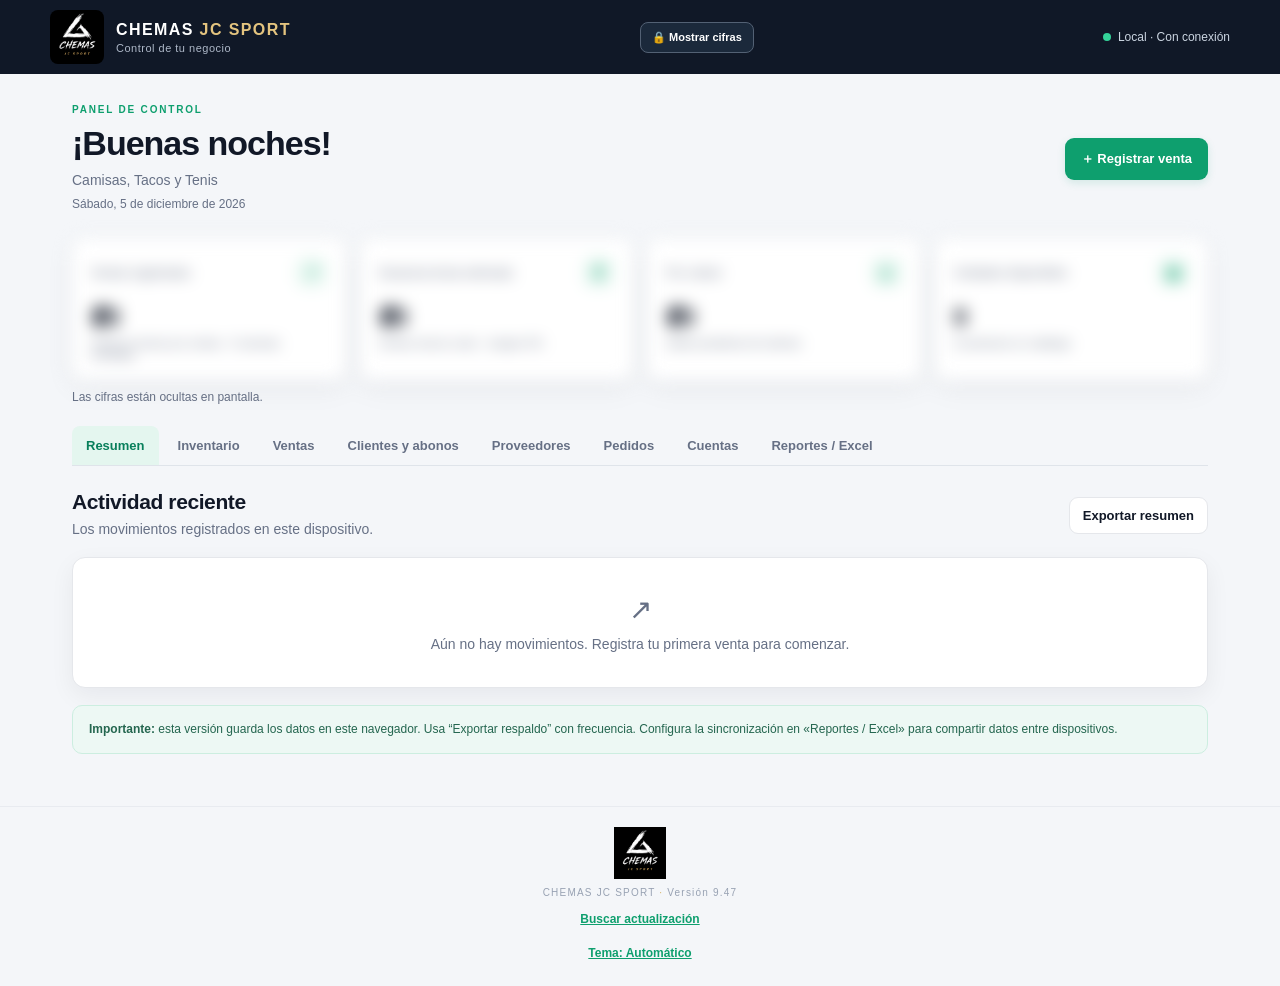
==== index.html @ 41ab1589 "chemas_jc_sport_v9_47" ====
<!doctype html>
<html lang="es">
<head>
  <meta charset="utf-8"><meta name="viewport" content="width=device-width, initial-scale=1, viewport-fit=cover">
  <meta name="theme-color" content="#101827"><script>(function(){try{var t=localStorage.getItem("chemas-theme");if(t==="dark"||t==="light")document.documentElement.setAttribute("data-theme",t);var d=t==="dark"||(t!=="light"&&matchMedia("(prefers-color-scheme: dark)").matches);var m=document.querySelector('meta[name=theme-color]');if(m)m.content=d?"#141312":"#101827";}catch(e){}})();</script><meta name="description" content="Control de inventario, ventas y cuentas por cobrar de Chemas JC Sport">
  <link rel="manifest" href="manifest.json"><link rel="icon" href="icon-192-v2.png"><link rel="apple-touch-icon" sizes="180x180" href="[data-uri]"><link rel="apple-touch-icon" sizes="167x167" href="apple-touch-icon-v2.png"><meta name="apple-mobile-web-app-capable" content="yes"><meta name="mobile-web-app-capable" content="yes"><meta name="apple-mobile-web-app-title" content="Chemas JC Sport"><meta name="apple-mobile-web-app-status-bar-style" content="black-translucent"><meta name="format-detection" content="telephone=no"><link rel="stylesheet" href="styles.css">
  <title>Chemas JC Sport | Control del negocio</title>
</head>
<body>
<header class="topbar"><img class="brand-logo" src="logo.png" alt="Logo Chemas JC Sport"><div><div class="brand-name">CHEMAS <span>JC SPORT</span></div><div class="brand-sub">Control de tu negocio</div></div><button class="privacy-btn" id="privacyBtn" type="button">🔒 Ocultar cifras</button><div class="connection"><i id="onlineDot"></i><span id="connectionText">Modo local</span></div></header>
<main class="shell">
  <section class="welcome"><div><p class="eyebrow">PANEL DE CONTROL</p><h1 id="greeting">¡Buenos días!</h1><p class="muted">Camisas, Tacos y Tenis</p><p class="muted" id="todayDate" style="font-size:12px;margin-top:4px"></p></div><button class="primary" id="quickSaleBtn">＋ Registrar venta</button></section>
  <section class="stats privacy-hidden" id="stats"></section><p class="privacy-note" id="privacyNote">Las cifras están ocultas en pantalla.</p>
  <nav class="tabs" aria-label="Secciones">
    <button class="tab active" data-page="dashboard">Resumen</button><button class="tab" data-page="products">Inventario</button><button class="tab" data-page="sales">Ventas</button><button class="tab" data-page="customers">Clientes y abonos</button><button class="tab" data-page="suppliers">Proveedores</button><button class="tab" data-page="orders">Pedidos</button><button class="tab" data-page="accounts">Cuentas</button><button class="tab" data-page="reports">Reportes / Excel</button>
  </nav>
  <section id="page-dashboard" class="page active"><div class="section-head"><div><h2>Actividad reciente</h2><p class="muted">Los movimientos registrados en este dispositivo.</p></div><button class="secondary" id="dashboardExport">Exportar resumen</button></div><div id="recentActivity" class="panel"></div><div class="note"><strong>Importante:</strong> esta versión guarda los datos en este navegador. Usa “Exportar respaldo” con frecuencia. Configura la sincronización en «Reportes / Excel» para compartir datos entre dispositivos.</div></section>
  <section id="page-products" class="page"><div class="section-head"><div><h2>Inventario disponible</h2><p class="muted">Agrega productos y mantén actualizado el stock.</p></div><button class="primary" id="addProductBtn">＋ Nuevo producto</button></div><div class="view-toggle" role="group" aria-label="Vista de inventario"><button type="button" id="viewDetail" class="active">Detalle completo</button><button type="button" id="viewStock">Solo existencias</button></div><div class="filters"><input id="productSearch" placeholder="Buscar por producto, talla o código…"><select id="productTypeFilter"><option value="">Todas las categorías</option><option>Camisa</option><option>Tacos de fútbol</option><option>Tenis</option><option>Otro</option></select></div><div id="productList" class="panel table-panel"></div></section>
  <section id="page-sales" class="page"><div class="section-head"><div><h2>Ventas</h2><p class="muted">Registra ventas de contado o a crédito.</p></div><button class="primary" id="addSaleBtn">＋ Registrar venta</button></div><div class="filters"><input id="salesSearch" type="search" placeholder="Buscar por producto, cliente o talla…" autocomplete="off"><button class="secondary" id="salesReportBtn" type="button">📄 Reporte</button></div><div id="salesList" class="panel table-panel"></div></section>
  <section id="page-customers" class="page"><div class="section-head"><div><h2>Clientes y cuentas por cobrar</h2><p class="muted">Consulta saldos y registra abonos.</p></div><button class="primary" id="addCustomerBtn">＋ Nuevo cliente</button></div><div class="filters"><input id="customerSearch" placeholder="Buscar cliente…"><select id="debtFilter"><option value="all">Todos los clientes</option><option value="debt">Solo con saldo pendiente</option></select></div><div id="customerList" class="panel table-panel"></div><div class="section-head"><div><h3>Historial de abonos recibidos</h3><p class="muted">Puedes editar, eliminar o imprimir un recibo de cada abono.</p></div></div><div id="customerPaymentsList" class="panel table-panel"></div></section>
  <section id="page-suppliers" class="page"><div class="section-head"><div><h2>Proveedores y cuentas por pagar</h2><p class="muted">Controla consignación, pedidos recibidos, pagos parciales y comprobantes.</p></div><button class="primary" id="addSupplierBtn">＋ Nuevo proveedor</button></div><div id="consigAccount"></div><div class="section-head"><div><h3>Proveedores</h3><p class="muted">Resumen de saldos, consignaciones y pagos.</p></div><div class="supplier-actions"><button class="secondary" id="addConsignmentBtn">＋ Registrar mercancía recibida</button><button class="secondary" id="addSupplierPaymentBtn">＋ Registrar pago</button></div></div><div id="supplierList" class="panel table-panel"></div><div class="section-head"><div><h3>Mercancía recibida en consignación / crédito</h3><p class="muted">Registra artículos, tallas, cantidades recibidas y vendidas.</p></div></div><div id="supplierLotsList" class="panel table-panel"></div><div class="section-head"><div><h3>Historial de pagos a proveedores</h3><p class="muted">Fecha, monto, referencia y comprobante.</p></div></div><div id="supplierPaymentsList" class="panel table-panel"></div></section>
  <section id="page-orders" class="page"><div class="section-head"><div><h2>Pedidos</h2><p class="muted">Registra encargos de clientes con adelanto, talla, dorsal y foto.</p></div><div class="head-actions"><button class="primary" id="addOrderBtn">＋ Nuevo pedido</button><button class="secondary" id="ordSendMany" type="button">📤 Enviar al proveedor</button></div></div><div class="order-filters"><div class="field" style="grid-column:1/-1"><label for="ordSearch">Buscar pedido</label><input type="search" id="ordSearch" placeholder="Equipo, cliente, talla, dorsal, parche…" autocomplete="off"></div><div class="field"><label for="ordFrom">Pedidos desde</label><input type="date" id="ordFrom"></div><div class="field"><label for="ordTo">Hasta</label><input type="date" id="ordTo"></div><div class="field"><label for="ordStatus">Estado</label><select id="ordStatus"><option value="activos">Todos (sin cancelados)</option><option value="Pendiente">Pendiente</option><option value="Encargado">Encargado</option><option value="Recibido">Recibido</option><option value="Entregado">Entregado</option><option value="Cancelado">Cancelado</option><option value="todos">Todos, incluso cancelados</option></select></div><div class="order-filter-actions"><button class="secondary" id="ordClear" type="button">Limpiar filtros</button><button class="primary" id="ordPdfShirts" type="button">📄 PDF de camisas</button><button class="primary" id="ordPdfShoes" type="button">📄 PDF de tacos y tenis</button></div></div><div id="ordersList" class="panel table-panel"></div></section>
  <section id="page-accounts" class="page"><div class="section-head"><div><h2>Cuentas y sobres</h2><p class="muted">Lleva el dinero de tus sobres: CHEMAS, TENIS Y TACOS y BCR Ganancia negocio.</p></div><div class="head-actions"><button class="primary" id="sobAdd" type="button">＋ Movimiento</button><button class="secondary" id="sobTransfer" type="button">↔ Traspaso</button><button class="secondary" id="sobPrivacy" type="button">👁 Mostrar / ocultar cifras</button></div></div><div id="accountsBody"></div></section><section id="page-reports" class="page"><div class="section-head"><div><h2>Reportes y exportación</h2><p class="muted">Descarga tus datos para analizarlos o guardarlos en Excel.</p></div></div><div class="report-card"><img class="report-logo" src="logo.png" alt="Logo Chemas JC Sport"><div class="report-icon">▦</div><h3>Libro Excel completo</h3><p>Un solo archivo de Excel con pestañas separadas para inventario, ventas, clientes, abonos, proveedores, consignaciones, pagos a proveedores y pedidos.</p><button class="primary full" id="exportWorkbookBtn">Exportar libro Excel completo</button></div><div class="section-head backup-head"><div><h2>Sincronización con Google Sheets</h2><p class="muted">Conecta este dispositivo a tu hoja para ver los mismos datos en iPhone y computadora.</p></div></div><div class="panel sync-panel"><div class="field"><label for="syncUrl">URL del script (termina en /exec)</label><input id="syncUrl" type="url" placeholder="https://script.google.com/macros/s/…/exec" autocomplete="off" autocapitalize="off"></div><div class="field"><label for="syncKey">Clave de sincronización</label><input id="syncKey" type="password" autocomplete="off"></div><div class="backup-actions"><button class="primary" id="syncSave" type="button">Guardar y sincronizar</button><button class="secondary" id="syncNow" type="button">Sincronizar ahora</button><button class="secondary" id="syncLink" type="button">Copiar enlace para otro dispositivo</button><button class="secondary" id="syncOff" type="button">Desconectar</button></div><div class="backup-actions"><button class="secondary" id="syncPinBtn" type="button">🔐 Crear PIN de protección</button><button class="secondary" id="syncPinChange" type="button" hidden>Cambiar PIN</button><button class="secondary" id="syncPinRemove" type="button" hidden>Quitar PIN</button></div><p class="muted" id="syncLockInfo"></p><p class="muted" id="syncInfo">Sin configurar: los datos viven solo en este dispositivo.</p><p class="muted">Las fotos de pedidos se quedan en el dispositivo donde se tomaron. No edites filas a mano en la hoja.</p></div><div class="section-head backup-head"><div><h2>Respaldo completo</h2><p class="muted">Guarda todos los registros en un archivo JSON para recuperarlos luego.</p></div><div class="backup-actions"><button id="backupBtn" class="primary">Exportar respaldo</button><label class="secondary upload-btn">Importar respaldo<input id="restoreInput" type="file" accept="application/json" hidden></label></div></div><div class="note warning"><strong>Protección de datos:</strong> el archivo de respaldo contiene información del negocio y de clientes. Guárdalo en un lugar privado. El libro Excel se descarga en formato .xls compatible con Excel y contiene pestañas por módulo. Mantén también un respaldo JSON privado.</div></section>
</main>
<footer><img class="footer-logo" src="logo.png" alt="Chemas JC Sport"><div>CHEMAS JC SPORT <span>·</span> Versión 9.47</div><button type="button" id="checkUpdate" class="link-btn">Buscar actualización</button><button type="button" id="themeBtn" class="link-btn">Tema: Automático</button></footer><script>(function(){function g(){var e=document.getElementById("greeting");if(!e)return;var d=new Date(),n=d.getHours();e.textContent=n<12?"¡Buenos días!":n<19?"¡Buenas tardes!":"¡Buenas noches!";var t=document.getElementById("todayDate");if(t){var s;try{s=d.toLocaleDateString("es-CR",{weekday:"long",day:"numeric",month:"long",year:"numeric"})}catch(x){s=d.toLocaleDateString()}t.textContent=s.charAt(0).toUpperCase()+s.slice(1)}}g();setInterval(g,60000)})();</script><script>(function(){var b=document.getElementById("themeBtn");if(!b)return;var names={auto:"Automático",light:"Claro",dark:"Oscuro"};function cur(){try{var t=localStorage.getItem("chemas-theme");return t==="dark"||t==="light"?t:"auto"}catch(e){return"auto"}}function apply(t){var r=document.documentElement;if(t==="auto")r.removeAttribute("data-theme");else r.setAttribute("data-theme",t);try{if(t==="auto")localStorage.removeItem("chemas-theme");else localStorage.setItem("chemas-theme",t)}catch(e){}var d=t==="dark"||(t==="auto"&&matchMedia("(prefers-color-scheme: dark)").matches);var m=document.querySelector("meta[name=theme-color]");if(m)m.content=d?"#141312":"#101827";b.textContent="Tema: "+names[t]}b.textContent="Tema: "+names[cur()];b.onclick=function(){var c=cur();apply(c==="auto"?"light":c==="light"?"dark":"auto")};try{matchMedia("(prefers-color-scheme: dark)").addEventListener("change",function(){if(cur()==="auto")apply("auto")})}catch(e){}})();</script>
<div id="modalRoot"></div><div id="toast" role="status" aria-live="polite"></div>
<script src="html2canvas.min.js"></script><script src="jspdf.umd.min.js"></script><script src="app.js"></script>
</body></html>
---- styles.css ----
:root{--ink:#111827;--muted:#667085;--line:#e5e7eb;--bg:#f4f6f9;--white:#fff;--navy:#101827;--green:#0e9f6e;--green-dark:#087f5b;--amber:#b45309;--red:#b42318;--shadow:0 8px 24px rgba(16,24,39,.06)}*{box-sizing:border-box}body{margin:0;background:var(--bg);color:var(--ink);font-family:Inter,-apple-system,BlinkMacSystemFont,"Segoe UI",Roboto,Arial,sans-serif;font-size:14px}.topbar{height:76px;background:var(--navy);color:white;display:flex;align-items:center;padding:0 max(22px,calc((100vw - 1180px)/2));gap:12px}.brand-logo{height:54px;width:54px;object-fit:contain;border-radius:8px;flex-shrink:0}.report-logo{display:block;width:100%;max-width:230px;height:105px;object-fit:contain;object-position:left center;background:var(--g-080808);border-radius:9px;margin-bottom:12px}.footer-logo{display:block;width:105px;height:52px;object-fit:contain;margin:0 auto 8px;border-radius:6px}.brand-name{font-weight:900;letter-spacing:1.4px;font-size:16px}.brand-name span{color:var(--t-e4c47f)}.brand-sub{color:var(--t-aeb8c8);font-size:11px;margin-top:3px;letter-spacing:.5px}.connection{margin-left:auto;display:flex;align-items:center;gap:7px;color:var(--t-cbd5e1);font-size:12px}.connection i{width:8px;height:8px;background:var(--g-34d399);border-radius:50%;display:block}.shell{max-width:1180px;margin:0 auto;padding:30px 22px 52px}.welcome{display:flex;align-items:center;justify-content:space-between;gap:20px;margin-bottom:25px}.eyebrow{font-size:10px;font-weight:800;letter-spacing:1.8px;color:var(--green);margin:0 0 9px}.welcome h1{font-size:clamp(25px,4vw,34px);letter-spacing:-1px;margin:0 0 7px}.muted{color:var(--muted);margin:0;line-height:1.5}.primary,.secondary,.tab{border:0;border-radius:9px;font-weight:700;font-size:13px;cursor:pointer;transition:.15s}.primary{background:var(--green);color:white;padding:12px 16px;box-shadow:0 3px 8px #0e9f6e24}.primary:hover{background:var(--green-dark)}.secondary{background:var(--g-fff);border:1px solid var(--line);color:var(--ink);padding:10px 13px}.secondary:hover{border-color:var(--b-98a2b3)}.stats{display:grid;grid-template-columns:repeat(4,1fr);gap:14px;margin-bottom:26px}.stat{background:var(--g-fff);border:1px solid var(--b-edf0f3);border-radius:13px;padding:18px;box-shadow:var(--shadow)}.stat-top{display:flex;align-items:center;justify-content:space-between;color:var(--muted);font-size:12px}.stat-icon{width:31px;height:31px;display:grid;place-items:center;border-radius:9px;background:var(--g-e9f8f2);color:var(--green);font-size:16px}.stat-value{font-size:25px;font-weight:800;letter-spacing:-.7px;margin-top:15px;overflow-wrap:anywhere}.stat-foot{font-size:11px;color:var(--muted);margin-top:5px}.tabs{display:flex;gap:5px;overflow:auto;border-bottom:1px solid var(--b-dfe4ea);margin-bottom:24px;padding-bottom:0}.tab{background:transparent;color:var(--t-667085);padding:12px 14px;border-radius:8px 8px 0 0;white-space:nowrap}.tab.active{background:var(--g-e4f6ef);color:var(--t-087f5b)}.page{display:none}.page.active{display:block}.section-head{display:flex;justify-content:space-between;align-items:center;gap:15px;margin:0 0 17px}.section-head h2{margin:0 0 5px;font-size:21px;letter-spacing:-.4px}.panel{background:var(--g-fff);border:1px solid var(--line);border-radius:13px;box-shadow:var(--shadow);overflow:hidden}.empty{padding:35px 18px;text-align:center;color:var(--muted)}.empty .empty-icon{font-size:28px;margin-bottom:10px}.activity-row{display:flex;align-items:center;gap:12px;padding:15px 18px;border-bottom:1px solid var(--b-f0f2f5)}.activity-row:last-child{border-bottom:0}.activity-icon{width:38px;height:38px;border-radius:10px;display:grid;place-items:center;background:var(--g-eef8f4);color:var(--green);font-size:17px;flex-shrink:0}.activity-main{flex:1;min-width:0}.activity-main strong{display:block;margin-bottom:4px}.activity-main small{color:var(--muted)}.activity-amount{font-weight:800;white-space:nowrap}.note{background:var(--g-edf8f4);border:1px solid var(--b-cceee0);color:var(--t-24664f);padding:14px 16px;border-radius:10px;font-size:12px;line-height:1.55;margin-top:17px}.warning{background:var(--g-fff8e8);border-color:var(--b-f5dfaa);color:var(--t-825b14)}.filters{display:flex;gap:10px;margin-bottom:14px}.filters input,.filters select,.field input,.field select,.field textarea{width:100%;border:1px solid var(--b-d8dee7);border-radius:8px;padding:11px 12px;background:var(--g-fff);color:var(--ink);font:inherit;outline:none}.filters input:focus,.field input:focus,.field select:focus{border-color:var(--green);box-shadow:0 0 0 3px #0e9f6e18}.filters select{max-width:230px}.table-panel{overflow-x:auto}table{border-collapse:collapse;width:100%;white-space:nowrap}th{text-align:left;background:var(--g-f8fafc);color:var(--t-667085);font-size:11px;text-transform:uppercase;letter-spacing:.45px;font-weight:700}td,th{padding:13px 15px;border-bottom:1px solid var(--b-edf0f3)}tbody tr:last-child td{border-bottom:0}td{font-size:13px}td strong{font-weight:750}.subline{display:block;color:var(--muted);font-size:11px;margin-top:4px}.pill{display:inline-block;padding:5px 8px;border-radius:99px;background:var(--g-edf8f4);color:var(--t-087f5b);font-size:11px;font-weight:700}.pill.low{background:var(--g-fff4e5);color:var(--t-9a4f00)}.pill.debt{background:var(--g-fff0ef);color:var(--t-b42318)}.actions{display:flex;gap:6px}.tiny-btn{border:1px solid var(--line);background:var(--g-fff);border-radius:7px;padding:7px 9px;cursor:pointer;font-size:11px;font-weight:700}.tiny-btn:hover{background:var(--g-f8fafc)}.report-grid{display:grid;grid-template-columns:repeat(4,1fr);gap:14px}.report-card{background:var(--g-fff);border:1px solid var(--line);border-radius:13px;padding:18px;box-shadow:var(--shadow)}.report-icon{width:36px;height:36px;background:var(--g-e9f8f2);color:var(--green);display:grid;place-items:center;border-radius:10px;font-size:20px;font-weight:800}.report-card h3{margin:15px 0 7px}.report-card p{min-height:54px;color:var(--muted);font-size:12px;line-height:1.5;margin:0 0 15px}.full{width:100%}.backup-head{margin-top:28px}.backup-actions{display:flex;gap:8px;align-items:center}.upload-btn{display:inline-flex;align-items:center;cursor:pointer}footer{text-align:center;color:var(--t-98a2b3);font-size:10px;letter-spacing:1.2px;padding:20px;border-top:1px solid var(--b-e8ebf0)}footer span{color:var(--t-d7b56d)}#modalRoot:empty{display:none}.modal-backdrop{position:fixed;inset:0;background:#10182799;z-index:20;display:flex;align-items:center;justify-content:center;padding:18px;overflow:auto}.modal{background:var(--g-fff);border-radius:15px;width:min(100%,560px);max-height:calc(100dvh - 36px);overflow:auto;box-shadow:0 20px 70px #0003}.modal-head{display:flex;align-items:center;justify-content:space-between;padding:20px 22px;border-bottom:1px solid var(--line)}.modal-head h2{font-size:19px;margin:0}.close-btn{border:0;background:var(--g-f2f4f7);border-radius:8px;width:32px;height:32px;font-size:19px;cursor:pointer}.modal-body{padding:20px 22px}.form-grid{display:grid;grid-template-columns:1fr 1fr;gap:14px}.field{display:flex;flex-direction:column;gap:6px;min-width:0}.field.full-width{grid-column:1/-1}.field label{font-size:12px;font-weight:700;color:var(--t-475467)}.field input,.field select{min-width:0}.form-help{font-size:11px;color:var(--muted);line-height:1.5}.modal-actions{display:flex;justify-content:flex-end;gap:9px;padding:16px 22px;border-top:1px solid var(--line)}.summary-box{background:var(--g-f8fafc);border:1px solid var(--line);padding:13px;border-radius:9px;display:grid;gap:8px}.summary-line{display:flex;justify-content:space-between;gap:12px}.summary-line strong{font-variant-numeric:tabular-nums}.toast{position:fixed;bottom:22px;left:50%;transform:translate(-50%,20px);background:var(--g-101827);color:white;padding:12px 16px;border-radius:10px;box-shadow:var(--shadow);opacity:0;pointer-events:none;transition:.2s;z-index:50;max-width:90vw}.toast.show{opacity:1;transform:translate(-50%,0)}.danger{color:var(--red)}
@media(max-width:850px){.stats{grid-template-columns:repeat(2,1fr)}.report-grid{grid-template-columns:repeat(2,1fr)}.stat-value{font-size:22px}.welcome{align-items:flex-start}.welcome .primary{white-space:nowrap}.tabs{margin-left:-22px;margin-right:-22px;padding-left:22px;padding-right:22px}.connection span{display:none}}
@media(max-width:540px){.topbar{height:66px;padding:0 16px}.brand-logo{width:46px;height:46px}.brand-name{font-size:14px}.shell{padding:23px 15px 38px}.welcome{display:block}.welcome .primary{margin-top:16px;width:100%}.stats{gap:9px}.stat{padding:13px}.stat-value{font-size:20px}.stat-top{font-size:11px}.stat-foot{font-size:10px}.section-head{align-items:flex-start;flex-direction:column}.section-head>button{width:100%}.filters{flex-direction:column}.filters select{max-width:none}.report-grid{grid-template-columns:1fr 1fr;gap:9px}.report-card{padding:13px}.report-card p{min-height:80px}.backup-actions{width:100%;flex-direction:column;align-items:stretch}.backup-actions>*{width:100%;justify-content:center}.form-grid{grid-template-columns:1fr}.field.full-width{grid-column:auto}.modal-head,.modal-body{padding:17px}.modal-actions{padding:14px 17px}.activity-row{padding:13px}.activity-amount{font-size:12px}}

.privacy-btn{border:1px solid var(--b-536174);background:var(--g-1b293b);color:var(--t-fff);padding:8px 11px;border-radius:8px;font-weight:700;font-size:11px;cursor:pointer;margin-left:auto}.privacy-hidden{filter:blur(8px);user-select:none;pointer-events:none}.privacy-note{display:none;margin:-16px 0 22px;color:var(--t-667085);font-size:12px}.privacy-note.visible{display:block}.supplier-actions{display:flex;gap:8px;flex-wrap:wrap}@media(max-width:540px){.privacy-btn{font-size:10px;padding:7px 8px}.supplier-actions{width:100%}.supplier-actions button{flex:1}}
.payment-history-line{padding:8px 0;border-bottom:1px dashed var(--b-e5e7eb);white-space:normal;min-width:180px}.payment-history-line:last-child{border-bottom:0}.payment-history-line .actions{margin-top:6px;flex-wrap:wrap}.report-intro{padding:12px 15px;background:var(--g-f8fafc);color:var(--t-667085);font-size:12px;line-height:1.5;border-bottom:1px solid var(--line)}

.payment-history-line{padding:8px 0;border-bottom:1px dashed var(--b-e5e7eb);white-space:normal;min-width:180px}.payment-history-line:last-child{border-bottom:0}.payment-history-line .actions{margin-top:6px;flex-wrap:wrap}.report-intro{padding:12px 15px;background:var(--g-f8fafc);color:var(--t-667085);font-size:12px;line-height:1.5;border-bottom:1px solid var(--line)}

/* ===== iPhone / PWA ===== */
html{-webkit-text-size-adjust:100%}
body{padding-bottom:env(safe-area-inset-bottom)}
.topbar{padding-top:calc(10px + env(safe-area-inset-top))}
input,select,textarea{font-size:16px}
button{touch-action:manipulation}
.receipt-overlay{position:fixed;inset:0;z-index:9999;background:#e9edf3;overflow:auto;-webkit-overflow-scrolling:touch}
.receipt-bar{position:sticky;top:0;display:flex;justify-content:space-between;gap:10px;padding:calc(10px + env(safe-area-inset-top)) 14px 10px;background:#101827}
.receipt-sheet{background:#fff;max-width:700px;margin:14px auto;padding:22px;border-radius:12px;color:#172033;font:15px Arial,sans-serif}
.receipt-doc h1{font-size:22px;margin:0;color:#111}.receipt-doc hr{border:0;border-top:1px solid #ddd;margin:18px 0}
.receipt-doc .line{display:flex;justify-content:space-between;gap:20px;padding:7px 0}.receipt-doc .total{font-size:20px;font-weight:bold}
.r-brand{display:flex;align-items:center;gap:16px;border-bottom:3px solid var(--b-c9a24d);padding-bottom:12px}
.r-brand img{width:115px;height:90px;object-fit:contain;background:var(--g-000)}
.r-thanks{background:var(--g-080808);color:var(--t-e4c47f);padding:12px;text-align:center;margin-top:24px;font-weight:bold}
@media print{body>*:not(#modalRoot){display:none!important}.receipt-bar{display:none}.receipt-overlay{position:static;background:#fff}.receipt-sheet{margin:0;box-shadow:none}}
.sync-panel{padding:16px;display:grid;gap:12px}

.view-toggle{display:flex;gap:6px;margin:0 0 12px;background:var(--g-eaeef3);padding:4px;border-radius:12px}
.view-toggle button{flex:1;border:0;background:transparent;padding:10px 8px;border-radius:9px;font-weight:700;color:var(--t-475467);cursor:pointer}
.view-toggle button.active{background:var(--g-101827);color:var(--t-fff)}
.stock-summary{display:flex;flex-wrap:wrap;gap:8px;padding:14px 14px 4px}
.stock-chip{background:var(--g-f4f6f9);border:1px solid var(--b-dfe4ea);border-radius:12px;padding:8px 12px;display:flex;gap:8px;align-items:baseline}
.stock-chip span{color:var(--t-667085);font-size:13px}.stock-chip strong{font-size:18px}
.stock-chip.total{background:var(--g-101827);border-color:var(--b-101827)}.stock-chip.total span,.stock-chip.total strong{color:var(--t-fff)}
.stock-group{padding:6px 14px 10px}.stock-group-head{display:flex;justify-content:space-between;align-items:center;margin:14px 0 4px}.stock-group-head h3{margin:0;font-size:17px}

.select-search{width:100%;margin-bottom:6px;box-sizing:border-box}
.select-new{margin-top:6px;background:var(--g-ecfdf5);color:var(--t-047857);border-color:var(--b-a7f3d0)}
.debt-total{display:flex;justify-content:space-between;align-items:center;gap:12px;padding:16px 18px;margin-top:4px;background:var(--g-101827);color:var(--t-fff);border-radius:0 0 12px 12px;font-weight:700}
.debt-total strong{font-size:22px;color:var(--t-fbbf24)}.debt-total span{font-size:14px;opacity:.9}
.debt-total.all{background:var(--g-1f2937);margin-top:0;border-radius:0 0 12px 12px}
.select-new[hidden]{display:none!important}

.radio-row{display:flex;gap:12px;align-items:flex-start;padding:12px;border:1px solid var(--b-dfe4ea);border-radius:12px;margin:8px 0;cursor:pointer}
.radio-row input{margin-top:4px;width:auto}.radio-row span{display:grid;gap:2px}.radio-row small{color:var(--t-667085);font-size:13px}

.order-filters{display:grid;grid-template-columns:repeat(auto-fit,minmax(150px,1fr));gap:10px;align-items:end;margin:0 0 14px}
.order-filters .field{margin:0}.order-filter-actions{display:flex;gap:8px;flex-wrap:wrap;grid-column:1/-1}
.order-filter-actions .primary{flex:1 1 220px}

input[type=date]{width:100%;min-width:0;max-width:100%;box-sizing:border-box;-webkit-appearance:none;appearance:none;text-align:left;min-height:46px;background:var(--g-fff)}
.adv-row{display:grid;grid-template-columns:1fr 1fr auto;gap:8px;align-items:center;margin:6px 0}
.adv-row input[type=date],.adv-row input[type=number]{min-height:44px}
.adv-del{display:flex;gap:6px;align-items:center;font-size:13px;color:var(--t-b91c1c);white-space:nowrap}.adv-del input{width:auto}
button[hidden]{display:none!important}

/* tarjetas compactas (Pedidos y Clientes) */
.rc-list{display:grid;grid-template-columns:repeat(auto-fill,minmax(300px,1fr));gap:12px;padding:14px}
.rc{border:1px solid var(--b-dfe4ea);border-radius:14px;padding:14px;background:var(--g-fff);display:flex;flex-direction:column;gap:10px;min-width:0}
.rc-top{display:flex;justify-content:space-between;gap:10px;align-items:flex-start}
.rc-title{min-width:0}.rc-title strong{display:block;font-size:15px;line-height:1.25;overflow-wrap:anywhere}
.rc-sub{display:block;color:var(--t-667085);font-size:12px;margin-top:3px}
.rc-meta{display:flex;flex-wrap:wrap;gap:6px 14px;color:var(--t-475467);font-size:13px;align-items:center}
.rc-money{display:grid;grid-template-columns:repeat(auto-fit,minmax(88px,1fr));gap:8px;background:var(--g-f6f8fa);border-radius:10px;padding:10px}
.rc-money small,.rc-bal small{display:block;color:var(--t-667085);font-size:11px}.rc-money strong{font-size:15px}
.rc-bal{text-align:right;flex:none}.rc-bal strong{font-size:18px}
.rc-note{font-size:13px;color:var(--t-344054);background:var(--g-fffbeb);border-radius:8px;padding:8px 10px;overflow-wrap:anywhere}
.rc-actions{display:flex;flex-wrap:wrap;gap:6px}

.clamp2{display:-webkit-box!important;-webkit-line-clamp:2;-webkit-box-orient:vertical;overflow:hidden}
.stock-actions{padding:14px 14px 0}.stock-actions button{width:100%}
.cp-row{display:flex;gap:10px;align-items:center;justify-content:space-between;border:1px solid var(--b-e5e7eb);border-radius:10px;padding:8px 10px;margin:6px 0}
.cp-row>div{min-width:0;flex:1}.cp-row strong{display:block;overflow-wrap:anywhere}.cp-row input{width:78px;flex:none;text-align:center}

footer .link-btn{display:block;margin:8px auto 0;background:none;border:0;color:var(--t-0e9f6e);font:600 12px Inter,Arial,sans-serif;letter-spacing:0;text-decoration:underline;padding:6px}
#updBanner{position:fixed;left:12px;right:12px;bottom:calc(12px + env(safe-area-inset-bottom));z-index:10000;background:var(--g-101827);color:var(--t-fff);border-radius:14px;padding:12px 14px;display:flex;gap:10px;align-items:center;justify-content:space-between;box-shadow:0 10px 30px rgba(0,0,0,.3);font-size:14px}
#updBanner button{background:var(--g-0e9f6e);color:var(--t-fff);border:0;border-radius:10px;padding:9px 14px;font-weight:700;flex:none}

/* iPhone: que el botón X y los botones de abajo siempre se alcancen (zona de la cámara y barra inferior) */
.modal-backdrop{padding:calc(14px + env(safe-area-inset-top)) 14px calc(14px + env(safe-area-inset-bottom))}
.modal{max-height:calc(100dvh - 28px - env(safe-area-inset-top) - env(safe-area-inset-bottom));-webkit-overflow-scrolling:touch;overscroll-behavior:contain}
.modal-head{position:sticky;top:0;z-index:3;background:var(--g-fff);border-radius:15px 15px 0 0}
.modal-actions{position:sticky;bottom:0;z-index:3;background:var(--g-fff);border-radius:0 0 15px 15px}

/* iPhone: la barra de arriba crece según la zona de la cámara, para que el logo no se corte ni se monte sobre el título */
.topbar{height:auto;min-height:66px;padding-top:calc(10px + env(safe-area-inset-top));padding-bottom:10px}

/* Celular: mostrar el estado y la hora de sincronización debajo del logo, sin girar el teléfono */
@media(max-width:540px){
  .topbar{flex-wrap:wrap;row-gap:6px}
  .connection{order:9;flex:0 0 100%;margin-left:0;justify-content:flex-start;font-size:12px}
  .connection span{display:inline}
}

.hist-item{border-top:1px solid var(--b-e5e7eb);padding-top:10px;display:flex;flex-direction:column;gap:8px;min-width:0}
.hist-head{display:flex;justify-content:space-between;gap:10px;align-items:flex-start}
.hist-item .payment-history-line{font-size:13px}

/* Celular: el menú se acomoda en filas, sin desplazarse de lado */
@media(max-width:700px){
  .tabs{display:grid;grid-template-columns:repeat(3,1fr);gap:6px;overflow:visible;margin-left:0;margin-right:0;padding:0 0 14px}
  .tab{white-space:normal;text-align:center;background:var(--g-fff);border:1px solid var(--b-dfe4ea);border-radius:10px;padding:8px 4px;line-height:1.2;min-height:46px;display:flex;align-items:center;justify-content:center;font-size:13px}
  .tab.active{background:var(--g-e4f6ef);border-color:var(--b-9bdcc4);color:var(--t-087f5b)}
  .tab:last-child:nth-child(3n+1){grid-column:span 3}
}

.stock-list{display:flex;flex-direction:column}
.stock-row{display:flex;align-items:center;gap:10px;padding:10px 14px;border-top:1px solid var(--b-e5e7eb)}
.stock-row>div{flex:1}.stock-row strong{display:block;overflow-wrap:anywhere}
.stock-size{flex:none;min-width:44px;text-align:center;color:var(--t-475467);font-weight:600;font-size:13px}
.stock-row .pill{flex:none}

/* ===== Tema claro / oscuro ===== */
:root,.receipt-overlay{--b-101827:#101827;--b-536174:#536174;--b-98a2b3:#98a2b3;--b-9bdcc4:#9bdcc4;--b-a7f3d0:#a7f3d0;--b-c9a24d:#c9a24d;--b-cceee0:#cceee0;--b-d8dee7:#d8dee7;--b-dfe4ea:#dfe4ea;--b-e5e7eb:#e5e7eb;--b-e8ebf0:#e8ebf0;--b-edf0f3:#edf0f3;--b-f0f2f5:#f0f2f5;--b-f5dfaa:#f5dfaa;--g-000:#000;--g-080808:#080808;--g-0e9f6e:#0e9f6e;--g-101827:#101827;--g-1b293b:#1b293b;--g-1f2937:#1f2937;--g-34d399:#34d399;--g-e4f6ef:#e4f6ef;--g-e9f8f2:#e9f8f2;--g-eaeef3:#eaeef3;--g-ecfdf5:#ecfdf5;--g-edf8f4:#edf8f4;--g-eef8f4:#eef8f4;--g-f2f4f7:#f2f4f7;--g-f4f6f9:#f4f6f9;--g-f6f8fa:#f6f8fa;--g-f8fafc:#f8fafc;--g-fff:#fff;--g-fff0ef:#fff0ef;--g-fff4e5:#fff4e5;--g-fff8e8:#fff8e8;--g-fffbeb:#fffbeb;--t-047857:#047857;--t-087f5b:#087f5b;--t-0e9f6e:#0e9f6e;--t-24664f:#24664f;--t-344054:#344054;--t-475467:#475467;--t-667085:#667085;--t-825b14:#825b14;--t-98a2b3:#98a2b3;--t-9a4f00:#9a4f00;--t-aeb8c8:#aeb8c8;--t-b42318:#b42318;--t-b91c1c:#b91c1c;--t-cbd5e1:#cbd5e1;--t-d7b56d:#d7b56d;--t-e4c47f:#e4c47f;--t-fbbf24:#fbbf24;--t-fff:#fff;}
.receipt-overlay{--ink:#111827;--muted:#667085;--line:#e5e7eb;--bg:#f4f6f9;--white:#fff;--navy:#101827;--green:#0e9f6e;--green-dark:#087f5b;--amber:#b45309;--red:#b42318;color:#111827}
@media(prefers-color-scheme:dark){:root:not([data-theme="light"]){--ink:#efece8;--muted:#a39d96;--line:#3a3836;--bg:#1c1b1a;--white:#262524;--navy:#141312;--green:#12a373;--green-dark:#0e9f6e;--amber:#f5b45a;--red:#f08a7e;--shadow:0 8px 24px rgba(0,0,0,.35);--b-101827:#101827;--b-536174:#536174;--b-98a2b3:#98a2b3;--b-9bdcc4:#346553;--b-a7f3d0:#484542;--b-c9a24d:#c9a24d;--b-cceee0:#484542;--b-d8dee7:#484542;--b-dfe4ea:#3d3b38;--b-e5e7eb:#3d3b38;--b-e8ebf0:#3d3b38;--b-edf0f3:#3d3b38;--b-f0f2f5:#3d3b38;--b-f5dfaa:#484542;--g-000:#000000;--g-080808:#070606;--g-0e9f6e:#0e9f6e;--g-101827:#171615;--g-1b293b:#242220;--g-1f2937:#242220;--g-34d399:#34d399;--g-e4f6ef:#1c3b2f;--g-e9f8f2:#1c3b2e;--g-eaeef3:#212a36;--g-ecfdf5:#1c3b2c;--g-edf8f4:#1c3b30;--g-eef8f4:#1c3b2e;--g-f2f4f7:#252322;--g-f4f6f9:#1c1b1a;--g-f6f8fa:#2f2e2c;--g-f8fafc:#2b2a28;--g-fff:#262524;--g-fff0ef:#3b1e1c;--g-fff4e5:#3b2e1c;--g-fff8e8:#3b311c;--g-fffbeb:#3b351c;--t-047857:#6cefca;--t-087f5b:#6cefc7;--t-0e9f6e:#6cefc3;--t-24664f:#86d4b9;--t-344054:#d6d1ca;--t-475467:#c4beb7;--t-667085:#a39d96;--t-825b14:#e9bf72;--t-98a2b3:#8f8981;--t-9a4f00:#efaf6c;--t-aeb8c8:#aeb8c8;--t-b42318:#ec786f;--t-b91c1c:#ea7171;--t-cbd5e1:#cbd5e1;--t-d7b56d:#dcbe7f;--t-e4c47f:#e3c178;--t-fbbf24:#efca6c;--t-fff:#fff;color-scheme:dark}}
:root[data-theme="dark"]{--ink:#efece8;--muted:#a39d96;--line:#3a3836;--bg:#1c1b1a;--white:#262524;--navy:#141312;--green:#12a373;--green-dark:#0e9f6e;--amber:#f5b45a;--red:#f08a7e;--shadow:0 8px 24px rgba(0,0,0,.35);--b-101827:#101827;--b-536174:#536174;--b-98a2b3:#98a2b3;--b-9bdcc4:#346553;--b-a7f3d0:#484542;--b-c9a24d:#c9a24d;--b-cceee0:#484542;--b-d8dee7:#484542;--b-dfe4ea:#3d3b38;--b-e5e7eb:#3d3b38;--b-e8ebf0:#3d3b38;--b-edf0f3:#3d3b38;--b-f0f2f5:#3d3b38;--b-f5dfaa:#484542;--g-000:#000000;--g-080808:#070606;--g-0e9f6e:#0e9f6e;--g-101827:#171615;--g-1b293b:#242220;--g-1f2937:#242220;--g-34d399:#34d399;--g-e4f6ef:#1c3b2f;--g-e9f8f2:#1c3b2e;--g-eaeef3:#212a36;--g-ecfdf5:#1c3b2c;--g-edf8f4:#1c3b30;--g-eef8f4:#1c3b2e;--g-f2f4f7:#252322;--g-f4f6f9:#1c1b1a;--g-f6f8fa:#2f2e2c;--g-f8fafc:#2b2a28;--g-fff:#262524;--g-fff0ef:#3b1e1c;--g-fff4e5:#3b2e1c;--g-fff8e8:#3b311c;--g-fffbeb:#3b351c;--t-047857:#6cefca;--t-087f5b:#6cefc7;--t-0e9f6e:#6cefc3;--t-24664f:#86d4b9;--t-344054:#d6d1ca;--t-475467:#c4beb7;--t-667085:#a39d96;--t-825b14:#e9bf72;--t-98a2b3:#8f8981;--t-9a4f00:#efaf6c;--t-aeb8c8:#aeb8c8;--t-b42318:#ec786f;--t-b91c1c:#ea7171;--t-cbd5e1:#cbd5e1;--t-d7b56d:#dcbe7f;--t-e4c47f:#e3c178;--t-fbbf24:#efca6c;--t-fff:#fff;color-scheme:dark}
:root:not([data-theme="light"]) .receipt-overlay{color-scheme:light}
.theme-btn{background:transparent;border:1px solid var(--line);color:var(--muted);border-radius:8px;padding:6px 10px;font-size:12px;font-weight:700;cursor:pointer}
footer .theme-btn{margin-left:8px}

.head-actions{display:flex;gap:8px;flex-wrap:wrap;align-items:center}
@media(max-width:540px){.head-actions{width:100%;flex-direction:column;align-items:stretch}.head-actions button{width:100%}}

/* ===== Cuentas y sobres ===== */
.sob-cards{display:grid;grid-template-columns:repeat(auto-fit,minmax(230px,1fr));gap:12px}
.sob-card{border-radius:16px;padding:16px;color:#fff;display:flex;flex-direction:column;gap:4px;box-shadow:var(--shadow)}
.sob-card small{opacity:.85;font-size:13px}.sob-card strong{font-size:26px;letter-spacing:-.5px;font-variant-numeric:tabular-nums;overflow-wrap:anywhere}.sob-card span{font-size:12px;opacity:.85}
.sob-a{background:linear-gradient(135deg,#0b3d2e,#0e7a57)}.sob-t{background:linear-gradient(135deg,#12355b,#1d6fb8)}.sob-g{background:linear-gradient(135deg,#3b2a05,#a16207)}
.sob-amt.ok{color:var(--green-dark)}.sob-amt.danger{color:var(--red)}
body.money-hidden .sob-amt{filter:blur(8px);user-select:none}
.dec-prev{display:block;min-height:16px;font-size:12px;margin-top:3px}
#page-accounts .panel{padding:16px}

.rc-actions select{max-width:100%;padding:6px 8px;border:1px solid var(--line,#d0d5dd);border-radius:8px;background:transparent;color:inherit;font:inherit;font-size:13px}

.ctl-chips{display:grid;grid-template-columns:1fr 1fr;gap:8px;margin:12px 0}
.ctl-chip{border-radius:12px;padding:10px;border:1px solid transparent}.ctl-chip b{display:block;font-size:22px}.ctl-chip span{font-size:12px}
.ctl-p-r{background:rgba(217,45,32,.13);color:#d92d20;border-color:rgba(217,45,32,.3)}
.ctl-p-y{background:rgba(245,165,36,.16);color:#b87400;border-color:rgba(245,165,36,.4)}
.ctl-p-g{background:rgba(18,183,106,.14);color:#0b8a50;border-color:rgba(18,183,106,.35)}
.ctl-p-s{background:rgba(152,162,179,.18);color:#667085;border-color:rgba(152,162,179,.4)}
.ctl-tabs{display:flex;gap:6px;flex-wrap:wrap;margin:0 0 12px}
.ctl-tab{font:inherit;font-size:12px;border:1px solid rgba(152,162,179,.5);border-radius:99px;padding:5px 11px;background:transparent;color:inherit;cursor:pointer}
.ctl-tab.on{background:#0e9f6e;color:#fff;border-color:#0e9f6e}
.ctl-pill{font-size:12px;font-weight:700;border-radius:99px;padding:3px 9px;align-self:flex-start;white-space:nowrap;border:1px solid transparent}
.rc.ctl-r{border-left:6px solid #d92d20}.rc.ctl-y{border-left:6px solid #f5a524}.rc.ctl-g{border-left:6px solid #12b76a}.rc.ctl-s{border-left:6px solid #98a2b3}
.ctl-money{display:grid;grid-template-columns:repeat(3,1fr);gap:6px;background:rgba(152,162,179,.14);border-radius:10px;padding:8px;font-size:11px;opacity:.95;margin-top:6px}.ctl-money b{display:block;font-size:13px}
.ctl-note{margin:6px 0 0;font-size:12px;color:#b87400}
.ctl-tot{display:flex;justify-content:space-between;align-items:center;background:#101827;color:#fff;border-radius:12px;padding:12px;margin-top:6px;font-size:13px}.ctl-tot small{display:block;opacity:.7;font-size:11px}.ctl-tot strong{font-size:16px}
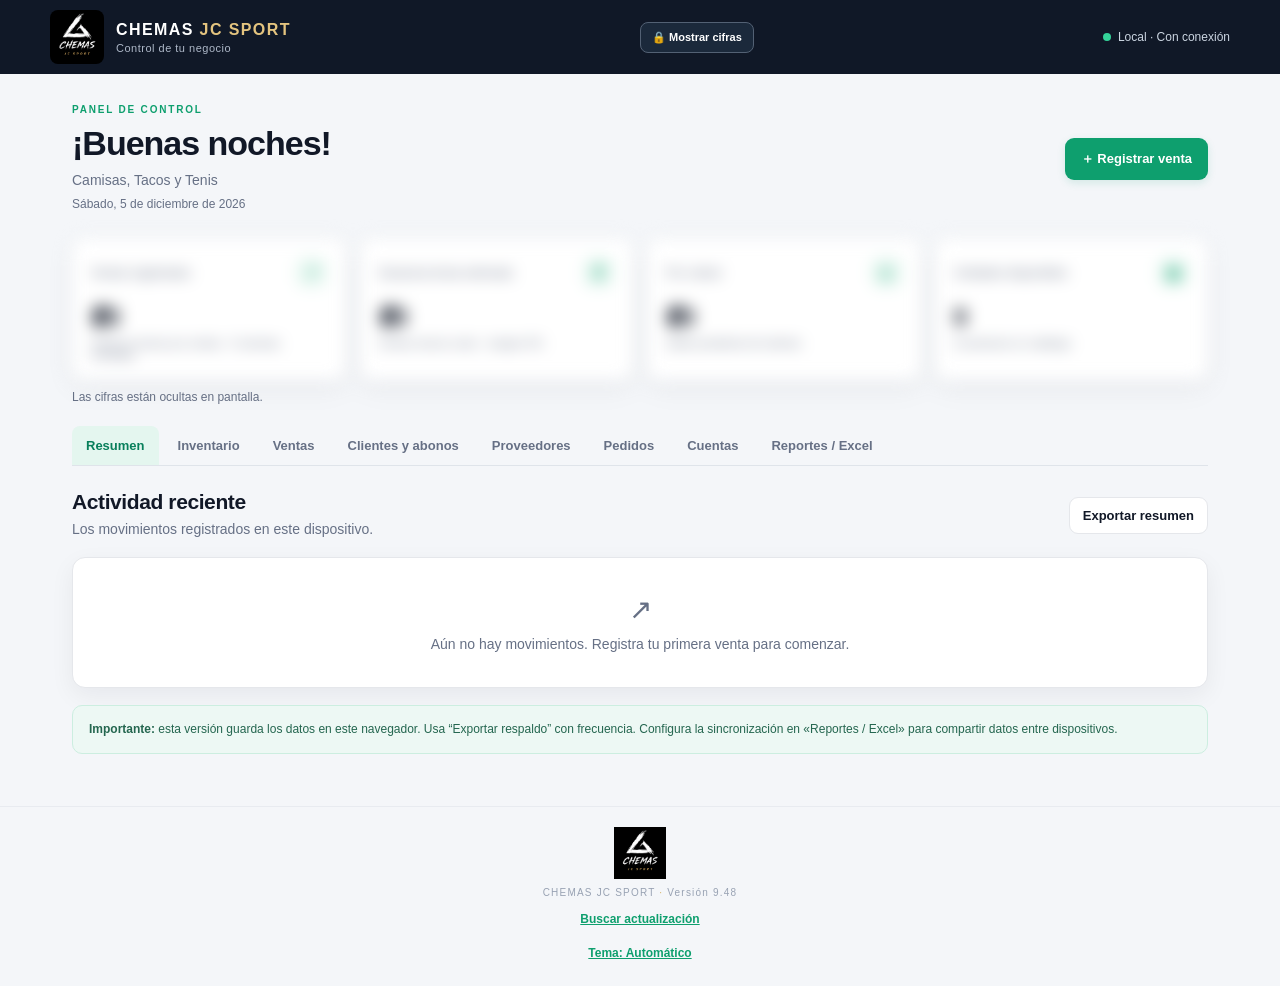
==== commit c6cafe2c: "chemas_jc_sport_v9_48" ====
--- a/index.html
+++ b/index.html
@@ -22,7 +22,7 @@
   <section id="page-orders" class="page"><div class="section-head"><div><h2>Pedidos</h2><p class="muted">Registra encargos de clientes con adelanto, talla, dorsal y foto.</p></div><div class="head-actions"><button class="primary" id="addOrderBtn">＋ Nuevo pedido</button><button class="secondary" id="ordSendMany" type="button">📤 Enviar al proveedor</button></div></div><div class="order-filters"><div class="field" style="grid-column:1/-1"><label for="ordSearch">Buscar pedido</label><input type="search" id="ordSearch" placeholder="Equipo, cliente, talla, dorsal, parche…" autocomplete="off"></div><div class="field"><label for="ordFrom">Pedidos desde</label><input type="date" id="ordFrom"></div><div class="field"><label for="ordTo">Hasta</label><input type="date" id="ordTo"></div><div class="field"><label for="ordStatus">Estado</label><select id="ordStatus"><option value="activos">Todos (sin cancelados)</option><option value="Pendiente">Pendiente</option><option value="Encargado">Encargado</option><option value="Recibido">Recibido</option><option value="Entregado">Entregado</option><option value="Cancelado">Cancelado</option><option value="todos">Todos, incluso cancelados</option></select></div><div class="order-filter-actions"><button class="secondary" id="ordClear" type="button">Limpiar filtros</button><button class="primary" id="ordPdfShirts" type="button">📄 PDF de camisas</button><button class="primary" id="ordPdfShoes" type="button">📄 PDF de tacos y tenis</button></div></div><div id="ordersList" class="panel table-panel"></div></section>
   <section id="page-accounts" class="page"><div class="section-head"><div><h2>Cuentas y sobres</h2><p class="muted">Lleva el dinero de tus sobres: CHEMAS, TENIS Y TACOS y BCR Ganancia negocio.</p></div><div class="head-actions"><button class="primary" id="sobAdd" type="button">＋ Movimiento</button><button class="secondary" id="sobTransfer" type="button">↔ Traspaso</button><button class="secondary" id="sobPrivacy" type="button">👁 Mostrar / ocultar cifras</button></div></div><div id="accountsBody"></div></section><section id="page-reports" class="page"><div class="section-head"><div><h2>Reportes y exportación</h2><p class="muted">Descarga tus datos para analizarlos o guardarlos en Excel.</p></div></div><div class="report-card"><img class="report-logo" src="logo.png" alt="Logo Chemas JC Sport"><div class="report-icon">▦</div><h3>Libro Excel completo</h3><p>Un solo archivo de Excel con pestañas separadas para inventario, ventas, clientes, abonos, proveedores, consignaciones, pagos a proveedores y pedidos.</p><button class="primary full" id="exportWorkbookBtn">Exportar libro Excel completo</button></div><div class="section-head backup-head"><div><h2>Sincronización con Google Sheets</h2><p class="muted">Conecta este dispositivo a tu hoja para ver los mismos datos en iPhone y computadora.</p></div></div><div class="panel sync-panel"><div class="field"><label for="syncUrl">URL del script (termina en /exec)</label><input id="syncUrl" type="url" placeholder="https://script.google.com/macros/s/…/exec" autocomplete="off" autocapitalize="off"></div><div class="field"><label for="syncKey">Clave de sincronización</label><input id="syncKey" type="password" autocomplete="off"></div><div class="backup-actions"><button class="primary" id="syncSave" type="button">Guardar y sincronizar</button><button class="secondary" id="syncNow" type="button">Sincronizar ahora</button><button class="secondary" id="syncLink" type="button">Copiar enlace para otro dispositivo</button><button class="secondary" id="syncOff" type="button">Desconectar</button></div><div class="backup-actions"><button class="secondary" id="syncPinBtn" type="button">🔐 Crear PIN de protección</button><button class="secondary" id="syncPinChange" type="button" hidden>Cambiar PIN</button><button class="secondary" id="syncPinRemove" type="button" hidden>Quitar PIN</button></div><p class="muted" id="syncLockInfo"></p><p class="muted" id="syncInfo">Sin configurar: los datos viven solo en este dispositivo.</p><p class="muted">Las fotos de pedidos se quedan en el dispositivo donde se tomaron. No edites filas a mano en la hoja.</p></div><div class="section-head backup-head"><div><h2>Respaldo completo</h2><p class="muted">Guarda todos los registros en un archivo JSON para recuperarlos luego.</p></div><div class="backup-actions"><button id="backupBtn" class="primary">Exportar respaldo</button><label class="secondary upload-btn">Importar respaldo<input id="restoreInput" type="file" accept="application/json" hidden></label></div></div><div class="note warning"><strong>Protección de datos:</strong> el archivo de respaldo contiene información del negocio y de clientes. Guárdalo en un lugar privado. El libro Excel se descarga en formato .xls compatible con Excel y contiene pestañas por módulo. Mantén también un respaldo JSON privado.</div></section>
 </main>
-<footer><img class="footer-logo" src="logo.png" alt="Chemas JC Sport"><div>CHEMAS JC SPORT <span>·</span> Versión 9.47</div><button type="button" id="checkUpdate" class="link-btn">Buscar actualización</button><button type="button" id="themeBtn" class="link-btn">Tema: Automático</button></footer><script>(function(){function g(){var e=document.getElementById("greeting");if(!e)return;var d=new Date(),n=d.getHours();e.textContent=n<12?"¡Buenos días!":n<19?"¡Buenas tardes!":"¡Buenas noches!";var t=document.getElementById("todayDate");if(t){var s;try{s=d.toLocaleDateString("es-CR",{weekday:"long",day:"numeric",month:"long",year:"numeric"})}catch(x){s=d.toLocaleDateString()}t.textContent=s.charAt(0).toUpperCase()+s.slice(1)}}g();setInterval(g,60000)})();</script><script>(function(){var b=document.getElementById("themeBtn");if(!b)return;var names={auto:"Automático",light:"Claro",dark:"Oscuro"};function cur(){try{var t=localStorage.getItem("chemas-theme");return t==="dark"||t==="light"?t:"auto"}catch(e){return"auto"}}function apply(t){var r=document.documentElement;if(t==="auto")r.removeAttribute("data-theme");else r.setAttribute("data-theme",t);try{if(t==="auto")localStorage.removeItem("chemas-theme");else localStorage.setItem("chemas-theme",t)}catch(e){}var d=t==="dark"||(t==="auto"&&matchMedia("(prefers-color-scheme: dark)").matches);var m=document.querySelector("meta[name=theme-color]");if(m)m.content=d?"#141312":"#101827";b.textContent="Tema: "+names[t]}b.textContent="Tema: "+names[cur()];b.onclick=function(){var c=cur();apply(c==="auto"?"light":c==="light"?"dark":"auto")};try{matchMedia("(prefers-color-scheme: dark)").addEventListener("change",function(){if(cur()==="auto")apply("auto")})}catch(e){}})();</script>
+<footer><img class="footer-logo" src="logo.png" alt="Chemas JC Sport"><div>CHEMAS JC SPORT <span>·</span> Versión 9.48</div><button type="button" id="checkUpdate" class="link-btn">Buscar actualización</button><button type="button" id="themeBtn" class="link-btn">Tema: Automático</button></footer><script>(function(){function g(){var e=document.getElementById("greeting");if(!e)return;var d=new Date(),n=d.getHours();e.textContent=n<12?"¡Buenos días!":n<19?"¡Buenas tardes!":"¡Buenas noches!";var t=document.getElementById("todayDate");if(t){var s;try{s=d.toLocaleDateString("es-CR",{weekday:"long",day:"numeric",month:"long",year:"numeric"})}catch(x){s=d.toLocaleDateString()}t.textContent=s.charAt(0).toUpperCase()+s.slice(1)}}g();setInterval(g,60000)})();</script><script>(function(){var b=document.getElementById("themeBtn");if(!b)return;var names={auto:"Automático",light:"Claro",dark:"Oscuro"};function cur(){try{var t=localStorage.getItem("chemas-theme");return t==="dark"||t==="light"?t:"auto"}catch(e){return"auto"}}function apply(t){var r=document.documentElement;if(t==="auto")r.removeAttribute("data-theme");else r.setAttribute("data-theme",t);try{if(t==="auto")localStorage.removeItem("chemas-theme");else localStorage.setItem("chemas-theme",t)}catch(e){}var d=t==="dark"||(t==="auto"&&matchMedia("(prefers-color-scheme: dark)").matches);var m=document.querySelector("meta[name=theme-color]");if(m)m.content=d?"#141312":"#101827";b.textContent="Tema: "+names[t]}b.textContent="Tema: "+names[cur()];b.onclick=function(){var c=cur();apply(c==="auto"?"light":c==="light"?"dark":"auto")};try{matchMedia("(prefers-color-scheme: dark)").addEventListener("change",function(){if(cur()==="auto")apply("auto")})}catch(e){}})();</script>
 <div id="modalRoot"></div><div id="toast" role="status" aria-live="polite"></div>
 <script src="html2canvas.min.js"></script><script src="jspdf.umd.min.js"></script><script src="app.js"></script>
 </body></html>
--- a/styles.css
+++ b/styles.css
@@ -147,3 +147,5 @@
 .ctl-money{display:grid;grid-template-columns:repeat(3,1fr);gap:6px;background:rgba(152,162,179,.14);border-radius:10px;padding:8px;font-size:11px;opacity:.95;margin-top:6px}.ctl-money b{display:block;font-size:13px}
 .ctl-note{margin:6px 0 0;font-size:12px;color:#b87400}
 .ctl-tot{display:flex;justify-content:space-between;align-items:center;background:#101827;color:#fff;border-radius:12px;padding:12px;margin-top:6px;font-size:13px}.ctl-tot small{display:block;opacity:.7;font-size:11px}.ctl-tot strong{font-size:16px}
+
+.adv-row{grid-template-columns:1fr 1fr}.adv-row input[name^=advRef]{grid-column:1/-1;min-height:44px}.adv-row .adv-del{grid-column:1/-1}
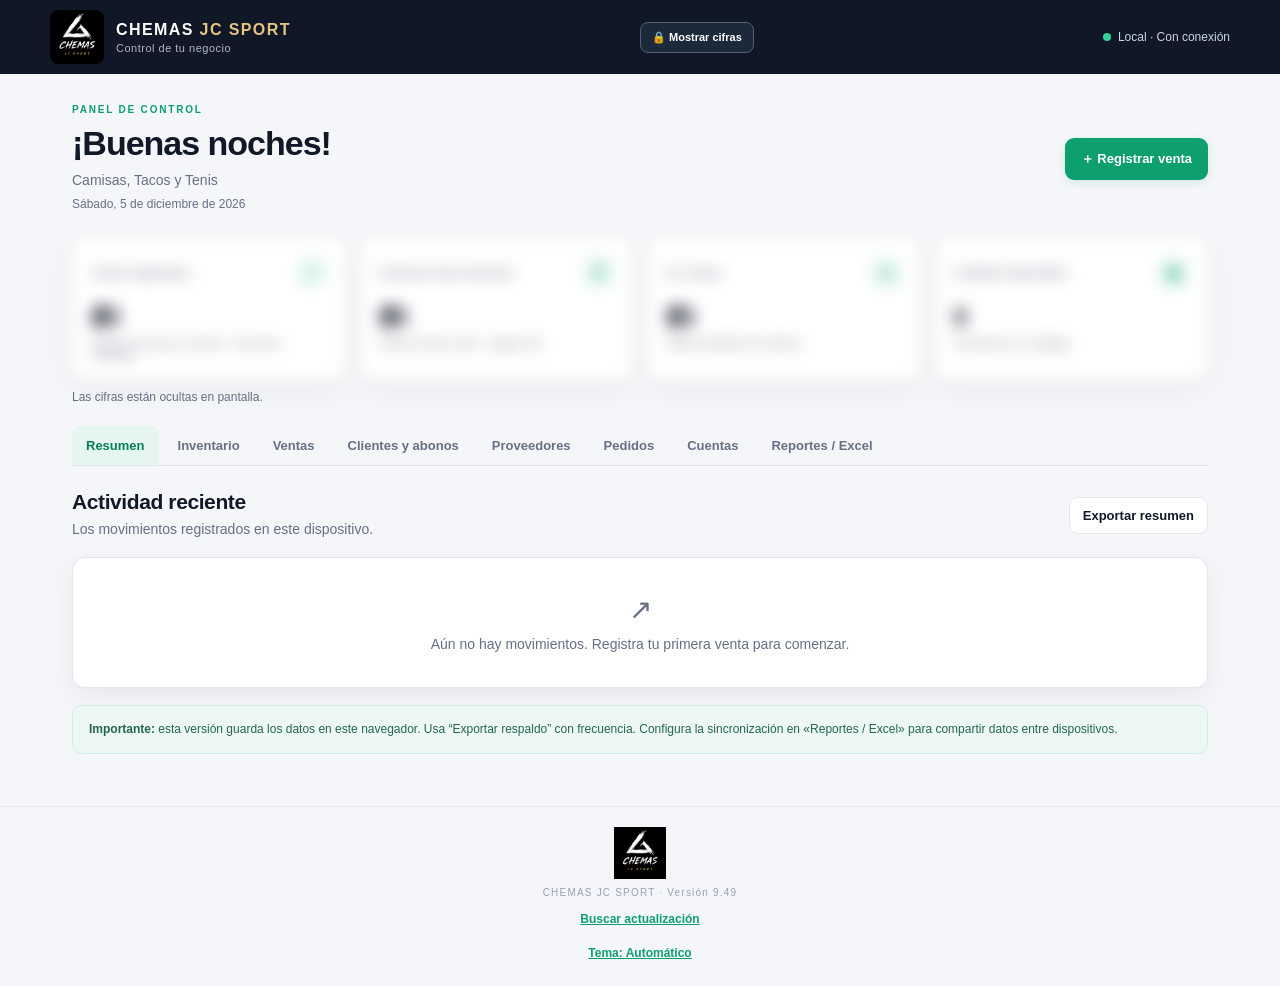
==== commit 2aaf7a1d: "chemas_jc_sport_v9_49" ====
--- a/index.html
+++ b/index.html
@@ -22,7 +22,7 @@
   <section id="page-orders" class="page"><div class="section-head"><div><h2>Pedidos</h2><p class="muted">Registra encargos de clientes con adelanto, talla, dorsal y foto.</p></div><div class="head-actions"><button class="primary" id="addOrderBtn">＋ Nuevo pedido</button><button class="secondary" id="ordSendMany" type="button">📤 Enviar al proveedor</button></div></div><div class="order-filters"><div class="field" style="grid-column:1/-1"><label for="ordSearch">Buscar pedido</label><input type="search" id="ordSearch" placeholder="Equipo, cliente, talla, dorsal, parche…" autocomplete="off"></div><div class="field"><label for="ordFrom">Pedidos desde</label><input type="date" id="ordFrom"></div><div class="field"><label for="ordTo">Hasta</label><input type="date" id="ordTo"></div><div class="field"><label for="ordStatus">Estado</label><select id="ordStatus"><option value="activos">Todos (sin cancelados)</option><option value="Pendiente">Pendiente</option><option value="Encargado">Encargado</option><option value="Recibido">Recibido</option><option value="Entregado">Entregado</option><option value="Cancelado">Cancelado</option><option value="todos">Todos, incluso cancelados</option></select></div><div class="order-filter-actions"><button class="secondary" id="ordClear" type="button">Limpiar filtros</button><button class="primary" id="ordPdfShirts" type="button">📄 PDF de camisas</button><button class="primary" id="ordPdfShoes" type="button">📄 PDF de tacos y tenis</button></div></div><div id="ordersList" class="panel table-panel"></div></section>
   <section id="page-accounts" class="page"><div class="section-head"><div><h2>Cuentas y sobres</h2><p class="muted">Lleva el dinero de tus sobres: CHEMAS, TENIS Y TACOS y BCR Ganancia negocio.</p></div><div class="head-actions"><button class="primary" id="sobAdd" type="button">＋ Movimiento</button><button class="secondary" id="sobTransfer" type="button">↔ Traspaso</button><button class="secondary" id="sobPrivacy" type="button">👁 Mostrar / ocultar cifras</button></div></div><div id="accountsBody"></div></section><section id="page-reports" class="page"><div class="section-head"><div><h2>Reportes y exportación</h2><p class="muted">Descarga tus datos para analizarlos o guardarlos en Excel.</p></div></div><div class="report-card"><img class="report-logo" src="logo.png" alt="Logo Chemas JC Sport"><div class="report-icon">▦</div><h3>Libro Excel completo</h3><p>Un solo archivo de Excel con pestañas separadas para inventario, ventas, clientes, abonos, proveedores, consignaciones, pagos a proveedores y pedidos.</p><button class="primary full" id="exportWorkbookBtn">Exportar libro Excel completo</button></div><div class="section-head backup-head"><div><h2>Sincronización con Google Sheets</h2><p class="muted">Conecta este dispositivo a tu hoja para ver los mismos datos en iPhone y computadora.</p></div></div><div class="panel sync-panel"><div class="field"><label for="syncUrl">URL del script (termina en /exec)</label><input id="syncUrl" type="url" placeholder="https://script.google.com/macros/s/…/exec" autocomplete="off" autocapitalize="off"></div><div class="field"><label for="syncKey">Clave de sincronización</label><input id="syncKey" type="password" autocomplete="off"></div><div class="backup-actions"><button class="primary" id="syncSave" type="button">Guardar y sincronizar</button><button class="secondary" id="syncNow" type="button">Sincronizar ahora</button><button class="secondary" id="syncLink" type="button">Copiar enlace para otro dispositivo</button><button class="secondary" id="syncOff" type="button">Desconectar</button></div><div class="backup-actions"><button class="secondary" id="syncPinBtn" type="button">🔐 Crear PIN de protección</button><button class="secondary" id="syncPinChange" type="button" hidden>Cambiar PIN</button><button class="secondary" id="syncPinRemove" type="button" hidden>Quitar PIN</button></div><p class="muted" id="syncLockInfo"></p><p class="muted" id="syncInfo">Sin configurar: los datos viven solo en este dispositivo.</p><p class="muted">Las fotos de pedidos se quedan en el dispositivo donde se tomaron. No edites filas a mano en la hoja.</p></div><div class="section-head backup-head"><div><h2>Respaldo completo</h2><p class="muted">Guarda todos los registros en un archivo JSON para recuperarlos luego.</p></div><div class="backup-actions"><button id="backupBtn" class="primary">Exportar respaldo</button><label class="secondary upload-btn">Importar respaldo<input id="restoreInput" type="file" accept="application/json" hidden></label></div></div><div class="note warning"><strong>Protección de datos:</strong> el archivo de respaldo contiene información del negocio y de clientes. Guárdalo en un lugar privado. El libro Excel se descarga en formato .xls compatible con Excel y contiene pestañas por módulo. Mantén también un respaldo JSON privado.</div></section>
 </main>
-<footer><img class="footer-logo" src="logo.png" alt="Chemas JC Sport"><div>CHEMAS JC SPORT <span>·</span> Versión 9.48</div><button type="button" id="checkUpdate" class="link-btn">Buscar actualización</button><button type="button" id="themeBtn" class="link-btn">Tema: Automático</button></footer><script>(function(){function g(){var e=document.getElementById("greeting");if(!e)return;var d=new Date(),n=d.getHours();e.textContent=n<12?"¡Buenos días!":n<19?"¡Buenas tardes!":"¡Buenas noches!";var t=document.getElementById("todayDate");if(t){var s;try{s=d.toLocaleDateString("es-CR",{weekday:"long",day:"numeric",month:"long",year:"numeric"})}catch(x){s=d.toLocaleDateString()}t.textContent=s.charAt(0).toUpperCase()+s.slice(1)}}g();setInterval(g,60000)})();</script><script>(function(){var b=document.getElementById("themeBtn");if(!b)return;var names={auto:"Automático",light:"Claro",dark:"Oscuro"};function cur(){try{var t=localStorage.getItem("chemas-theme");return t==="dark"||t==="light"?t:"auto"}catch(e){return"auto"}}function apply(t){var r=document.documentElement;if(t==="auto")r.removeAttribute("data-theme");else r.setAttribute("data-theme",t);try{if(t==="auto")localStorage.removeItem("chemas-theme");else localStorage.setItem("chemas-theme",t)}catch(e){}var d=t==="dark"||(t==="auto"&&matchMedia("(prefers-color-scheme: dark)").matches);var m=document.querySelector("meta[name=theme-color]");if(m)m.content=d?"#141312":"#101827";b.textContent="Tema: "+names[t]}b.textContent="Tema: "+names[cur()];b.onclick=function(){var c=cur();apply(c==="auto"?"light":c==="light"?"dark":"auto")};try{matchMedia("(prefers-color-scheme: dark)").addEventListener("change",function(){if(cur()==="auto")apply("auto")})}catch(e){}})();</script>
+<footer><img class="footer-logo" src="logo.png" alt="Chemas JC Sport"><div>CHEMAS JC SPORT <span>·</span> Versión 9.49</div><button type="button" id="checkUpdate" class="link-btn">Buscar actualización</button><button type="button" id="themeBtn" class="link-btn">Tema: Automático</button></footer><script>(function(){function g(){var e=document.getElementById("greeting");if(!e)return;var d=new Date(),n=d.getHours();e.textContent=n<12?"¡Buenos días!":n<19?"¡Buenas tardes!":"¡Buenas noches!";var t=document.getElementById("todayDate");if(t){var s;try{s=d.toLocaleDateString("es-CR",{weekday:"long",day:"numeric",month:"long",year:"numeric"})}catch(x){s=d.toLocaleDateString()}t.textContent=s.charAt(0).toUpperCase()+s.slice(1)}}g();setInterval(g,60000)})();</script><script>(function(){var b=document.getElementById("themeBtn");if(!b)return;var names={auto:"Automático",light:"Claro",dark:"Oscuro"};function cur(){try{var t=localStorage.getItem("chemas-theme");return t==="dark"||t==="light"?t:"auto"}catch(e){return"auto"}}function apply(t){var r=document.documentElement;if(t==="auto")r.removeAttribute("data-theme");else r.setAttribute("data-theme",t);try{if(t==="auto")localStorage.removeItem("chemas-theme");else localStorage.setItem("chemas-theme",t)}catch(e){}var d=t==="dark"||(t==="auto"&&matchMedia("(prefers-color-scheme: dark)").matches);var m=document.querySelector("meta[name=theme-color]");if(m)m.content=d?"#141312":"#101827";b.textContent="Tema: "+names[t]}b.textContent="Tema: "+names[cur()];b.onclick=function(){var c=cur();apply(c==="auto"?"light":c==="light"?"dark":"auto")};try{matchMedia("(prefers-color-scheme: dark)").addEventListener("change",function(){if(cur()==="auto")apply("auto")})}catch(e){}})();</script>
 <div id="modalRoot"></div><div id="toast" role="status" aria-live="polite"></div>
 <script src="html2canvas.min.js"></script><script src="jspdf.umd.min.js"></script><script src="app.js"></script>
 </body></html>
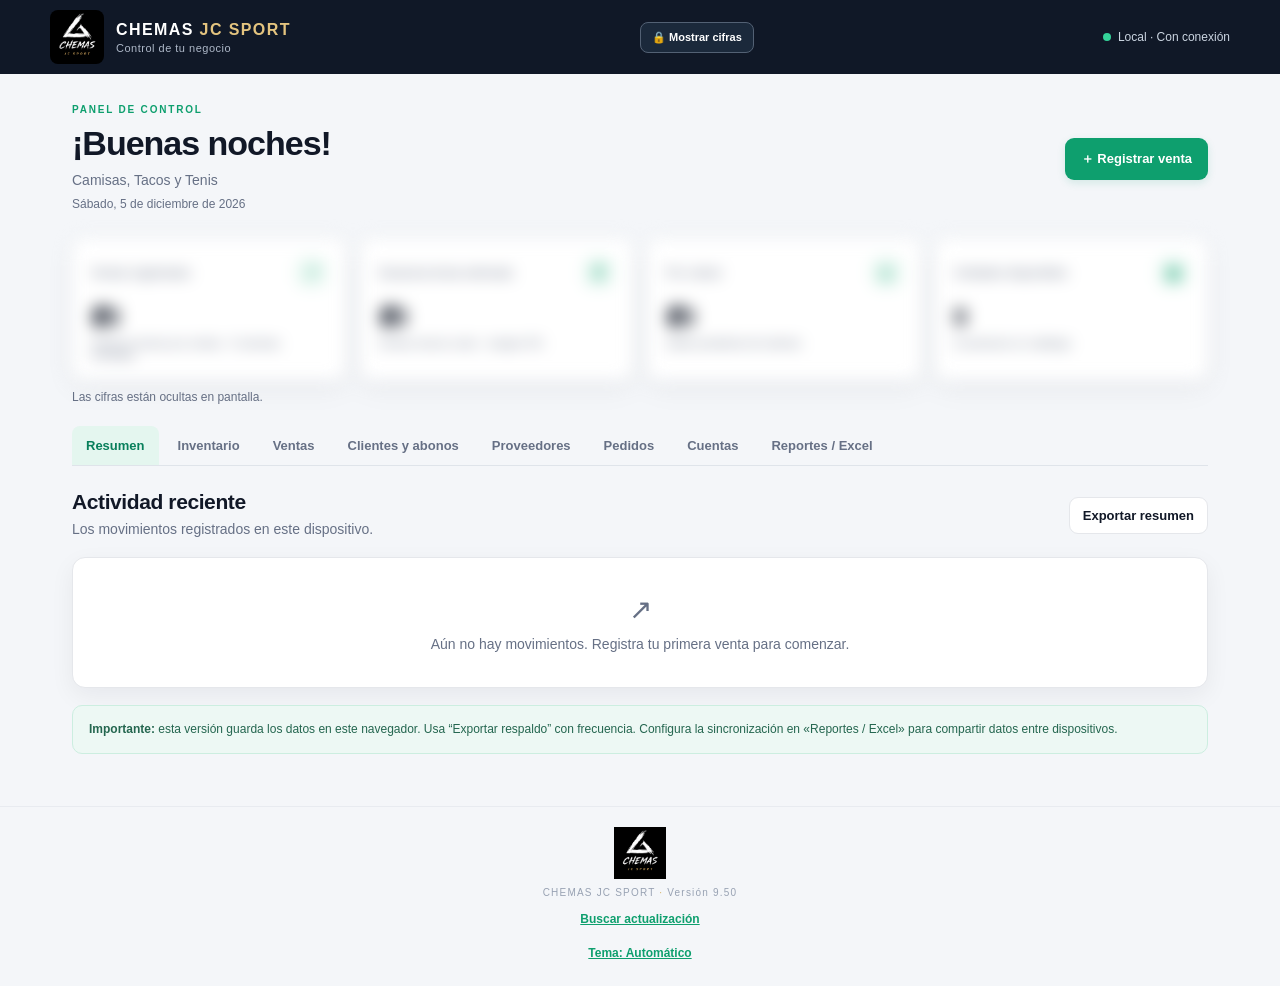
==== commit b78365d9: "chemas_jc_sport_v9_50" ====
--- a/index.html
+++ b/index.html
@@ -22,7 +22,7 @@
   <section id="page-orders" class="page"><div class="section-head"><div><h2>Pedidos</h2><p class="muted">Registra encargos de clientes con adelanto, talla, dorsal y foto.</p></div><div class="head-actions"><button class="primary" id="addOrderBtn">＋ Nuevo pedido</button><button class="secondary" id="ordSendMany" type="button">📤 Enviar al proveedor</button></div></div><div class="order-filters"><div class="field" style="grid-column:1/-1"><label for="ordSearch">Buscar pedido</label><input type="search" id="ordSearch" placeholder="Equipo, cliente, talla, dorsal, parche…" autocomplete="off"></div><div class="field"><label for="ordFrom">Pedidos desde</label><input type="date" id="ordFrom"></div><div class="field"><label for="ordTo">Hasta</label><input type="date" id="ordTo"></div><div class="field"><label for="ordStatus">Estado</label><select id="ordStatus"><option value="activos">Todos (sin cancelados)</option><option value="Pendiente">Pendiente</option><option value="Encargado">Encargado</option><option value="Recibido">Recibido</option><option value="Entregado">Entregado</option><option value="Cancelado">Cancelado</option><option value="todos">Todos, incluso cancelados</option></select></div><div class="order-filter-actions"><button class="secondary" id="ordClear" type="button">Limpiar filtros</button><button class="primary" id="ordPdfShirts" type="button">📄 PDF de camisas</button><button class="primary" id="ordPdfShoes" type="button">📄 PDF de tacos y tenis</button></div></div><div id="ordersList" class="panel table-panel"></div></section>
   <section id="page-accounts" class="page"><div class="section-head"><div><h2>Cuentas y sobres</h2><p class="muted">Lleva el dinero de tus sobres: CHEMAS, TENIS Y TACOS y BCR Ganancia negocio.</p></div><div class="head-actions"><button class="primary" id="sobAdd" type="button">＋ Movimiento</button><button class="secondary" id="sobTransfer" type="button">↔ Traspaso</button><button class="secondary" id="sobPrivacy" type="button">👁 Mostrar / ocultar cifras</button></div></div><div id="accountsBody"></div></section><section id="page-reports" class="page"><div class="section-head"><div><h2>Reportes y exportación</h2><p class="muted">Descarga tus datos para analizarlos o guardarlos en Excel.</p></div></div><div class="report-card"><img class="report-logo" src="logo.png" alt="Logo Chemas JC Sport"><div class="report-icon">▦</div><h3>Libro Excel completo</h3><p>Un solo archivo de Excel con pestañas separadas para inventario, ventas, clientes, abonos, proveedores, consignaciones, pagos a proveedores y pedidos.</p><button class="primary full" id="exportWorkbookBtn">Exportar libro Excel completo</button></div><div class="section-head backup-head"><div><h2>Sincronización con Google Sheets</h2><p class="muted">Conecta este dispositivo a tu hoja para ver los mismos datos en iPhone y computadora.</p></div></div><div class="panel sync-panel"><div class="field"><label for="syncUrl">URL del script (termina en /exec)</label><input id="syncUrl" type="url" placeholder="https://script.google.com/macros/s/…/exec" autocomplete="off" autocapitalize="off"></div><div class="field"><label for="syncKey">Clave de sincronización</label><input id="syncKey" type="password" autocomplete="off"></div><div class="backup-actions"><button class="primary" id="syncSave" type="button">Guardar y sincronizar</button><button class="secondary" id="syncNow" type="button">Sincronizar ahora</button><button class="secondary" id="syncLink" type="button">Copiar enlace para otro dispositivo</button><button class="secondary" id="syncOff" type="button">Desconectar</button></div><div class="backup-actions"><button class="secondary" id="syncPinBtn" type="button">🔐 Crear PIN de protección</button><button class="secondary" id="syncPinChange" type="button" hidden>Cambiar PIN</button><button class="secondary" id="syncPinRemove" type="button" hidden>Quitar PIN</button></div><p class="muted" id="syncLockInfo"></p><p class="muted" id="syncInfo">Sin configurar: los datos viven solo en este dispositivo.</p><p class="muted">Las fotos de pedidos se quedan en el dispositivo donde se tomaron. No edites filas a mano en la hoja.</p></div><div class="section-head backup-head"><div><h2>Respaldo completo</h2><p class="muted">Guarda todos los registros en un archivo JSON para recuperarlos luego.</p></div><div class="backup-actions"><button id="backupBtn" class="primary">Exportar respaldo</button><label class="secondary upload-btn">Importar respaldo<input id="restoreInput" type="file" accept="application/json" hidden></label></div></div><div class="note warning"><strong>Protección de datos:</strong> el archivo de respaldo contiene información del negocio y de clientes. Guárdalo en un lugar privado. El libro Excel se descarga en formato .xls compatible con Excel y contiene pestañas por módulo. Mantén también un respaldo JSON privado.</div></section>
 </main>
-<footer><img class="footer-logo" src="logo.png" alt="Chemas JC Sport"><div>CHEMAS JC SPORT <span>·</span> Versión 9.49</div><button type="button" id="checkUpdate" class="link-btn">Buscar actualización</button><button type="button" id="themeBtn" class="link-btn">Tema: Automático</button></footer><script>(function(){function g(){var e=document.getElementById("greeting");if(!e)return;var d=new Date(),n=d.getHours();e.textContent=n<12?"¡Buenos días!":n<19?"¡Buenas tardes!":"¡Buenas noches!";var t=document.getElementById("todayDate");if(t){var s;try{s=d.toLocaleDateString("es-CR",{weekday:"long",day:"numeric",month:"long",year:"numeric"})}catch(x){s=d.toLocaleDateString()}t.textContent=s.charAt(0).toUpperCase()+s.slice(1)}}g();setInterval(g,60000)})();</script><script>(function(){var b=document.getElementById("themeBtn");if(!b)return;var names={auto:"Automático",light:"Claro",dark:"Oscuro"};function cur(){try{var t=localStorage.getItem("chemas-theme");return t==="dark"||t==="light"?t:"auto"}catch(e){return"auto"}}function apply(t){var r=document.documentElement;if(t==="auto")r.removeAttribute("data-theme");else r.setAttribute("data-theme",t);try{if(t==="auto")localStorage.removeItem("chemas-theme");else localStorage.setItem("chemas-theme",t)}catch(e){}var d=t==="dark"||(t==="auto"&&matchMedia("(prefers-color-scheme: dark)").matches);var m=document.querySelector("meta[name=theme-color]");if(m)m.content=d?"#141312":"#101827";b.textContent="Tema: "+names[t]}b.textContent="Tema: "+names[cur()];b.onclick=function(){var c=cur();apply(c==="auto"?"light":c==="light"?"dark":"auto")};try{matchMedia("(prefers-color-scheme: dark)").addEventListener("change",function(){if(cur()==="auto")apply("auto")})}catch(e){}})();</script>
+<footer><img class="footer-logo" src="logo.png" alt="Chemas JC Sport"><div>CHEMAS JC SPORT <span>·</span> Versión 9.50</div><button type="button" id="checkUpdate" class="link-btn">Buscar actualización</button><button type="button" id="themeBtn" class="link-btn">Tema: Automático</button></footer><script>(function(){function g(){var e=document.getElementById("greeting");if(!e)return;var d=new Date(),n=d.getHours();e.textContent=n<12?"¡Buenos días!":n<19?"¡Buenas tardes!":"¡Buenas noches!";var t=document.getElementById("todayDate");if(t){var s;try{s=d.toLocaleDateString("es-CR",{weekday:"long",day:"numeric",month:"long",year:"numeric"})}catch(x){s=d.toLocaleDateString()}t.textContent=s.charAt(0).toUpperCase()+s.slice(1)}}g();setInterval(g,60000)})();</script><script>(function(){var b=document.getElementById("themeBtn");if(!b)return;var names={auto:"Automático",light:"Claro",dark:"Oscuro"};function cur(){try{var t=localStorage.getItem("chemas-theme");return t==="dark"||t==="light"?t:"auto"}catch(e){return"auto"}}function apply(t){var r=document.documentElement;if(t==="auto")r.removeAttribute("data-theme");else r.setAttribute("data-theme",t);try{if(t==="auto")localStorage.removeItem("chemas-theme");else localStorage.setItem("chemas-theme",t)}catch(e){}var d=t==="dark"||(t==="auto"&&matchMedia("(prefers-color-scheme: dark)").matches);var m=document.querySelector("meta[name=theme-color]");if(m)m.content=d?"#141312":"#101827";b.textContent="Tema: "+names[t]}b.textContent="Tema: "+names[cur()];b.onclick=function(){var c=cur();apply(c==="auto"?"light":c==="light"?"dark":"auto")};try{matchMedia("(prefers-color-scheme: dark)").addEventListener("change",function(){if(cur()==="auto")apply("auto")})}catch(e){}})();</script>
 <div id="modalRoot"></div><div id="toast" role="status" aria-live="polite"></div>
 <script src="html2canvas.min.js"></script><script src="jspdf.umd.min.js"></script><script src="app.js"></script>
 </body></html>
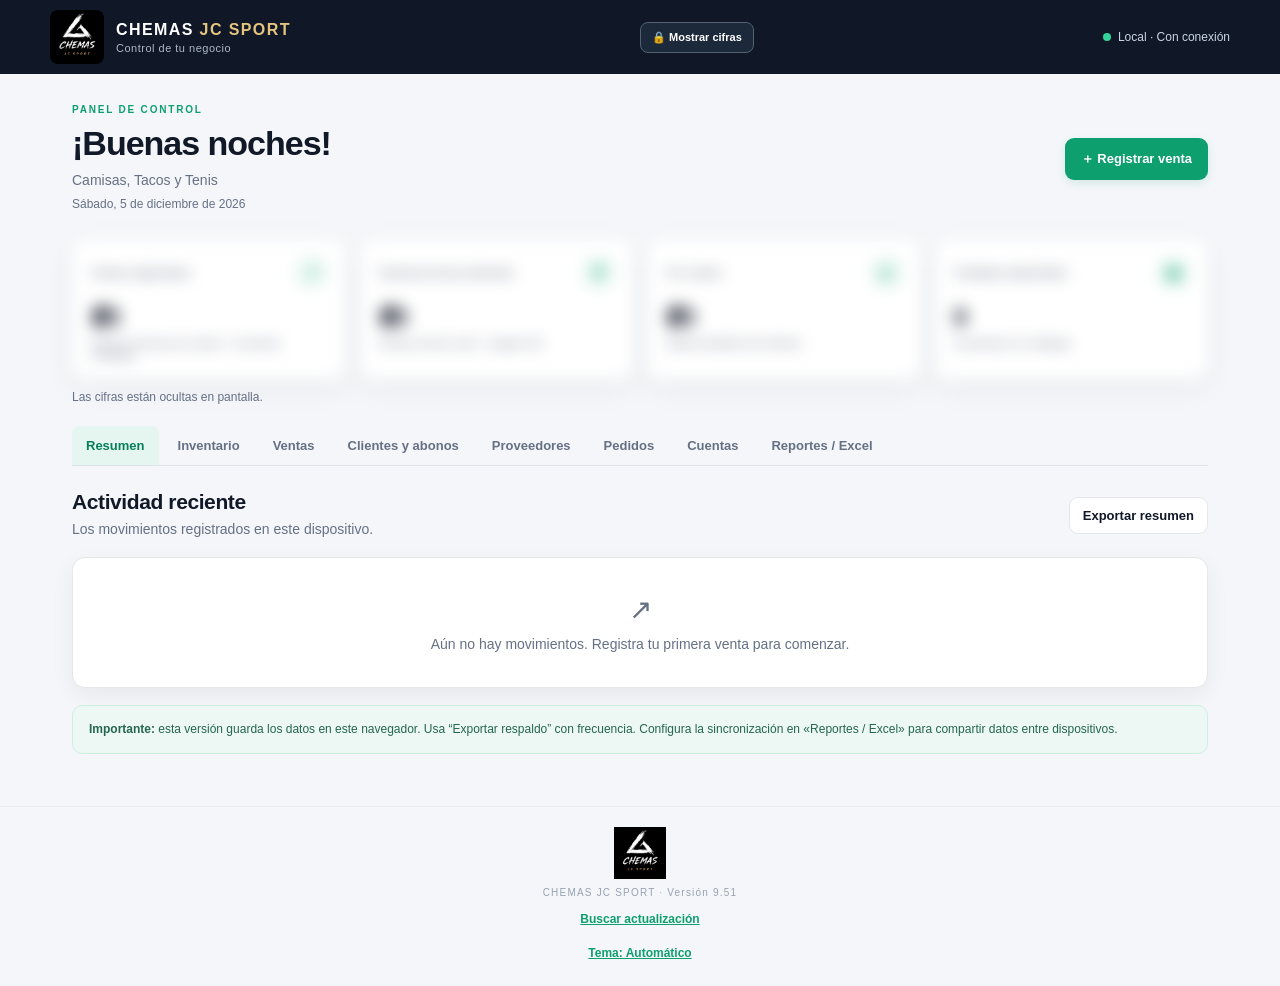
==== commit 62f1e8fd: "chemas_jc_sport_v9_51" ====
--- a/index.html
+++ b/index.html
@@ -22,7 +22,7 @@
   <section id="page-orders" class="page"><div class="section-head"><div><h2>Pedidos</h2><p class="muted">Registra encargos de clientes con adelanto, talla, dorsal y foto.</p></div><div class="head-actions"><button class="primary" id="addOrderBtn">＋ Nuevo pedido</button><button class="secondary" id="ordSendMany" type="button">📤 Enviar al proveedor</button></div></div><div class="order-filters"><div class="field" style="grid-column:1/-1"><label for="ordSearch">Buscar pedido</label><input type="search" id="ordSearch" placeholder="Equipo, cliente, talla, dorsal, parche…" autocomplete="off"></div><div class="field"><label for="ordFrom">Pedidos desde</label><input type="date" id="ordFrom"></div><div class="field"><label for="ordTo">Hasta</label><input type="date" id="ordTo"></div><div class="field"><label for="ordStatus">Estado</label><select id="ordStatus"><option value="activos">Todos (sin cancelados)</option><option value="Pendiente">Pendiente</option><option value="Encargado">Encargado</option><option value="Recibido">Recibido</option><option value="Entregado">Entregado</option><option value="Cancelado">Cancelado</option><option value="todos">Todos, incluso cancelados</option></select></div><div class="order-filter-actions"><button class="secondary" id="ordClear" type="button">Limpiar filtros</button><button class="primary" id="ordPdfShirts" type="button">📄 PDF de camisas</button><button class="primary" id="ordPdfShoes" type="button">📄 PDF de tacos y tenis</button></div></div><div id="ordersList" class="panel table-panel"></div></section>
   <section id="page-accounts" class="page"><div class="section-head"><div><h2>Cuentas y sobres</h2><p class="muted">Lleva el dinero de tus sobres: CHEMAS, TENIS Y TACOS y BCR Ganancia negocio.</p></div><div class="head-actions"><button class="primary" id="sobAdd" type="button">＋ Movimiento</button><button class="secondary" id="sobTransfer" type="button">↔ Traspaso</button><button class="secondary" id="sobPrivacy" type="button">👁 Mostrar / ocultar cifras</button></div></div><div id="accountsBody"></div></section><section id="page-reports" class="page"><div class="section-head"><div><h2>Reportes y exportación</h2><p class="muted">Descarga tus datos para analizarlos o guardarlos en Excel.</p></div></div><div class="report-card"><img class="report-logo" src="logo.png" alt="Logo Chemas JC Sport"><div class="report-icon">▦</div><h3>Libro Excel completo</h3><p>Un solo archivo de Excel con pestañas separadas para inventario, ventas, clientes, abonos, proveedores, consignaciones, pagos a proveedores y pedidos.</p><button class="primary full" id="exportWorkbookBtn">Exportar libro Excel completo</button></div><div class="section-head backup-head"><div><h2>Sincronización con Google Sheets</h2><p class="muted">Conecta este dispositivo a tu hoja para ver los mismos datos en iPhone y computadora.</p></div></div><div class="panel sync-panel"><div class="field"><label for="syncUrl">URL del script (termina en /exec)</label><input id="syncUrl" type="url" placeholder="https://script.google.com/macros/s/…/exec" autocomplete="off" autocapitalize="off"></div><div class="field"><label for="syncKey">Clave de sincronización</label><input id="syncKey" type="password" autocomplete="off"></div><div class="backup-actions"><button class="primary" id="syncSave" type="button">Guardar y sincronizar</button><button class="secondary" id="syncNow" type="button">Sincronizar ahora</button><button class="secondary" id="syncLink" type="button">Copiar enlace para otro dispositivo</button><button class="secondary" id="syncOff" type="button">Desconectar</button></div><div class="backup-actions"><button class="secondary" id="syncPinBtn" type="button">🔐 Crear PIN de protección</button><button class="secondary" id="syncPinChange" type="button" hidden>Cambiar PIN</button><button class="secondary" id="syncPinRemove" type="button" hidden>Quitar PIN</button></div><p class="muted" id="syncLockInfo"></p><p class="muted" id="syncInfo">Sin configurar: los datos viven solo en este dispositivo.</p><p class="muted">Las fotos de pedidos se quedan en el dispositivo donde se tomaron. No edites filas a mano en la hoja.</p></div><div class="section-head backup-head"><div><h2>Respaldo completo</h2><p class="muted">Guarda todos los registros en un archivo JSON para recuperarlos luego.</p></div><div class="backup-actions"><button id="backupBtn" class="primary">Exportar respaldo</button><label class="secondary upload-btn">Importar respaldo<input id="restoreInput" type="file" accept="application/json" hidden></label></div></div><div class="note warning"><strong>Protección de datos:</strong> el archivo de respaldo contiene información del negocio y de clientes. Guárdalo en un lugar privado. El libro Excel se descarga en formato .xls compatible con Excel y contiene pestañas por módulo. Mantén también un respaldo JSON privado.</div></section>
 </main>
-<footer><img class="footer-logo" src="logo.png" alt="Chemas JC Sport"><div>CHEMAS JC SPORT <span>·</span> Versión 9.50</div><button type="button" id="checkUpdate" class="link-btn">Buscar actualización</button><button type="button" id="themeBtn" class="link-btn">Tema: Automático</button></footer><script>(function(){function g(){var e=document.getElementById("greeting");if(!e)return;var d=new Date(),n=d.getHours();e.textContent=n<12?"¡Buenos días!":n<19?"¡Buenas tardes!":"¡Buenas noches!";var t=document.getElementById("todayDate");if(t){var s;try{s=d.toLocaleDateString("es-CR",{weekday:"long",day:"numeric",month:"long",year:"numeric"})}catch(x){s=d.toLocaleDateString()}t.textContent=s.charAt(0).toUpperCase()+s.slice(1)}}g();setInterval(g,60000)})();</script><script>(function(){var b=document.getElementById("themeBtn");if(!b)return;var names={auto:"Automático",light:"Claro",dark:"Oscuro"};function cur(){try{var t=localStorage.getItem("chemas-theme");return t==="dark"||t==="light"?t:"auto"}catch(e){return"auto"}}function apply(t){var r=document.documentElement;if(t==="auto")r.removeAttribute("data-theme");else r.setAttribute("data-theme",t);try{if(t==="auto")localStorage.removeItem("chemas-theme");else localStorage.setItem("chemas-theme",t)}catch(e){}var d=t==="dark"||(t==="auto"&&matchMedia("(prefers-color-scheme: dark)").matches);var m=document.querySelector("meta[name=theme-color]");if(m)m.content=d?"#141312":"#101827";b.textContent="Tema: "+names[t]}b.textContent="Tema: "+names[cur()];b.onclick=function(){var c=cur();apply(c==="auto"?"light":c==="light"?"dark":"auto")};try{matchMedia("(prefers-color-scheme: dark)").addEventListener("change",function(){if(cur()==="auto")apply("auto")})}catch(e){}})();</script>
+<footer><img class="footer-logo" src="logo.png" alt="Chemas JC Sport"><div>CHEMAS JC SPORT <span>·</span> Versión 9.51</div><button type="button" id="checkUpdate" class="link-btn">Buscar actualización</button><button type="button" id="themeBtn" class="link-btn">Tema: Automático</button></footer><script>(function(){function g(){var e=document.getElementById("greeting");if(!e)return;var d=new Date(),n=d.getHours();e.textContent=n<12?"¡Buenos días!":n<19?"¡Buenas tardes!":"¡Buenas noches!";var t=document.getElementById("todayDate");if(t){var s;try{s=d.toLocaleDateString("es-CR",{weekday:"long",day:"numeric",month:"long",year:"numeric"})}catch(x){s=d.toLocaleDateString()}t.textContent=s.charAt(0).toUpperCase()+s.slice(1)}}g();setInterval(g,60000)})();</script><script>(function(){var b=document.getElementById("themeBtn");if(!b)return;var names={auto:"Automático",light:"Claro",dark:"Oscuro"};function cur(){try{var t=localStorage.getItem("chemas-theme");return t==="dark"||t==="light"?t:"auto"}catch(e){return"auto"}}function apply(t){var r=document.documentElement;if(t==="auto")r.removeAttribute("data-theme");else r.setAttribute("data-theme",t);try{if(t==="auto")localStorage.removeItem("chemas-theme");else localStorage.setItem("chemas-theme",t)}catch(e){}var d=t==="dark"||(t==="auto"&&matchMedia("(prefers-color-scheme: dark)").matches);var m=document.querySelector("meta[name=theme-color]");if(m)m.content=d?"#141312":"#101827";b.textContent="Tema: "+names[t]}b.textContent="Tema: "+names[cur()];b.onclick=function(){var c=cur();apply(c==="auto"?"light":c==="light"?"dark":"auto")};try{matchMedia("(prefers-color-scheme: dark)").addEventListener("change",function(){if(cur()==="auto")apply("auto")})}catch(e){}})();</script>
 <div id="modalRoot"></div><div id="toast" role="status" aria-live="polite"></div>
 <script src="html2canvas.min.js"></script><script src="jspdf.umd.min.js"></script><script src="app.js"></script>
 </body></html>
--- a/styles.css
+++ b/styles.css
@@ -149,3 +149,10 @@
 .ctl-tot{display:flex;justify-content:space-between;align-items:center;background:#101827;color:#fff;border-radius:12px;padding:12px;margin-top:6px;font-size:13px}.ctl-tot small{display:block;opacity:.7;font-size:11px}.ctl-tot strong{font-size:16px}
 
 .adv-row{grid-template-columns:1fr 1fr}.adv-row input[name^=advRef]{grid-column:1/-1;min-height:44px}.adv-row .adv-del{grid-column:1/-1}
+
+/* v9.51: celulares iOS/Android */
+html,body{max-width:100%;overflow-x:hidden}
+.modal-backdrop{overscroll-behavior:contain}
+.modal,.modal-body,.modal-body .field,.modal-body input,.modal-body select,.modal-body textarea{max-width:100%;min-width:0}
+.modal-body input,.modal-body select,.modal-body textarea{font-size:16px;-webkit-text-size-adjust:100%}
+.modal-body{padding-bottom:max(20px,env(safe-area-inset-bottom))}
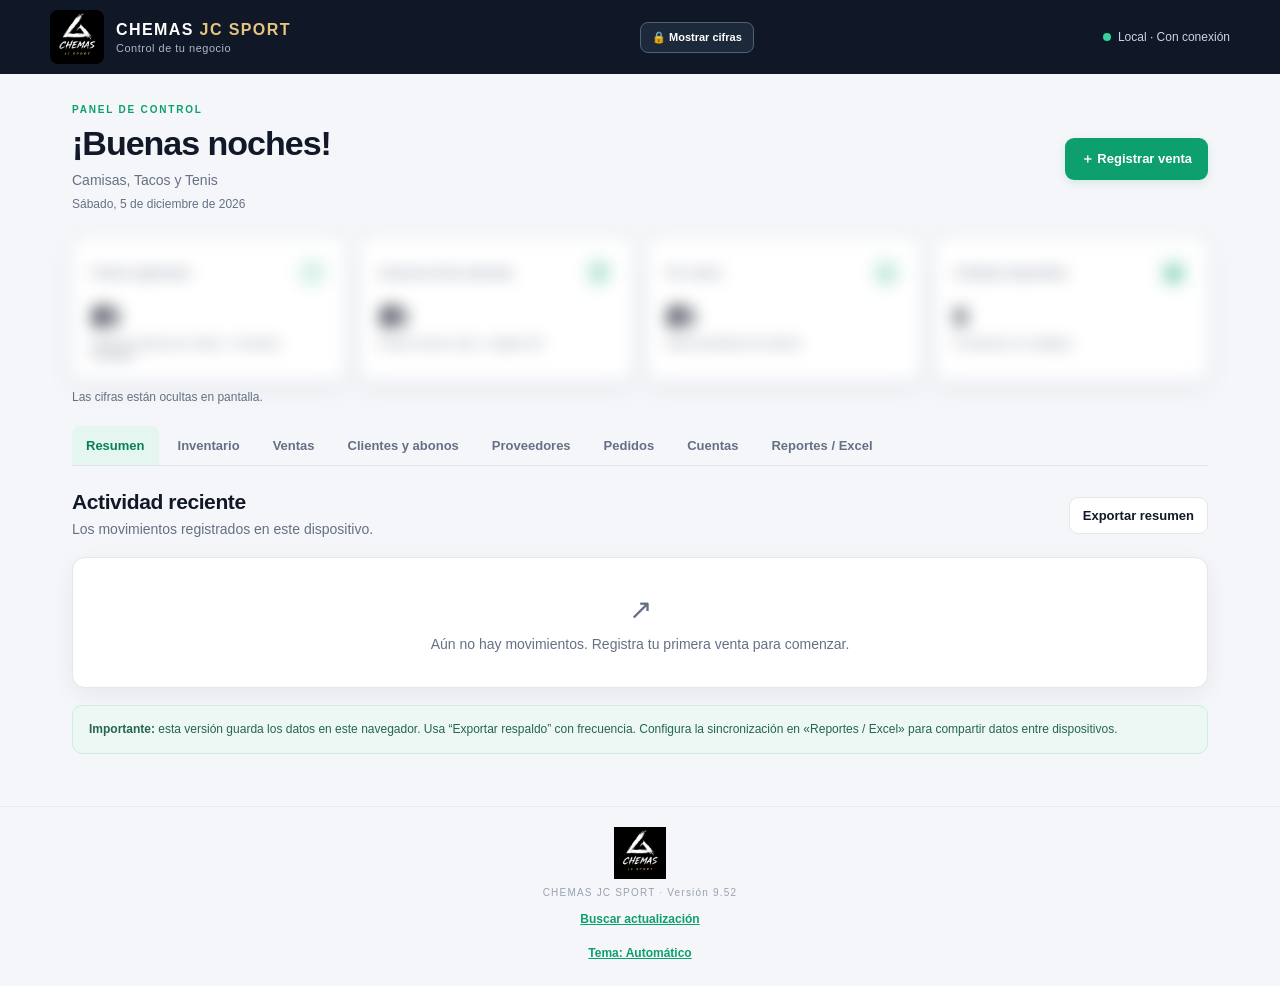
==== commit 05263753: "chemas_jc_sport_v9_52" ====
--- a/index.html
+++ b/index.html
@@ -22,7 +22,7 @@
   <section id="page-orders" class="page"><div class="section-head"><div><h2>Pedidos</h2><p class="muted">Registra encargos de clientes con adelanto, talla, dorsal y foto.</p></div><div class="head-actions"><button class="primary" id="addOrderBtn">＋ Nuevo pedido</button><button class="secondary" id="ordSendMany" type="button">📤 Enviar al proveedor</button></div></div><div class="order-filters"><div class="field" style="grid-column:1/-1"><label for="ordSearch">Buscar pedido</label><input type="search" id="ordSearch" placeholder="Equipo, cliente, talla, dorsal, parche…" autocomplete="off"></div><div class="field"><label for="ordFrom">Pedidos desde</label><input type="date" id="ordFrom"></div><div class="field"><label for="ordTo">Hasta</label><input type="date" id="ordTo"></div><div class="field"><label for="ordStatus">Estado</label><select id="ordStatus"><option value="activos">Todos (sin cancelados)</option><option value="Pendiente">Pendiente</option><option value="Encargado">Encargado</option><option value="Recibido">Recibido</option><option value="Entregado">Entregado</option><option value="Cancelado">Cancelado</option><option value="todos">Todos, incluso cancelados</option></select></div><div class="order-filter-actions"><button class="secondary" id="ordClear" type="button">Limpiar filtros</button><button class="primary" id="ordPdfShirts" type="button">📄 PDF de camisas</button><button class="primary" id="ordPdfShoes" type="button">📄 PDF de tacos y tenis</button></div></div><div id="ordersList" class="panel table-panel"></div></section>
   <section id="page-accounts" class="page"><div class="section-head"><div><h2>Cuentas y sobres</h2><p class="muted">Lleva el dinero de tus sobres: CHEMAS, TENIS Y TACOS y BCR Ganancia negocio.</p></div><div class="head-actions"><button class="primary" id="sobAdd" type="button">＋ Movimiento</button><button class="secondary" id="sobTransfer" type="button">↔ Traspaso</button><button class="secondary" id="sobPrivacy" type="button">👁 Mostrar / ocultar cifras</button></div></div><div id="accountsBody"></div></section><section id="page-reports" class="page"><div class="section-head"><div><h2>Reportes y exportación</h2><p class="muted">Descarga tus datos para analizarlos o guardarlos en Excel.</p></div></div><div class="report-card"><img class="report-logo" src="logo.png" alt="Logo Chemas JC Sport"><div class="report-icon">▦</div><h3>Libro Excel completo</h3><p>Un solo archivo de Excel con pestañas separadas para inventario, ventas, clientes, abonos, proveedores, consignaciones, pagos a proveedores y pedidos.</p><button class="primary full" id="exportWorkbookBtn">Exportar libro Excel completo</button></div><div class="section-head backup-head"><div><h2>Sincronización con Google Sheets</h2><p class="muted">Conecta este dispositivo a tu hoja para ver los mismos datos en iPhone y computadora.</p></div></div><div class="panel sync-panel"><div class="field"><label for="syncUrl">URL del script (termina en /exec)</label><input id="syncUrl" type="url" placeholder="https://script.google.com/macros/s/…/exec" autocomplete="off" autocapitalize="off"></div><div class="field"><label for="syncKey">Clave de sincronización</label><input id="syncKey" type="password" autocomplete="off"></div><div class="backup-actions"><button class="primary" id="syncSave" type="button">Guardar y sincronizar</button><button class="secondary" id="syncNow" type="button">Sincronizar ahora</button><button class="secondary" id="syncLink" type="button">Copiar enlace para otro dispositivo</button><button class="secondary" id="syncOff" type="button">Desconectar</button></div><div class="backup-actions"><button class="secondary" id="syncPinBtn" type="button">🔐 Crear PIN de protección</button><button class="secondary" id="syncPinChange" type="button" hidden>Cambiar PIN</button><button class="secondary" id="syncPinRemove" type="button" hidden>Quitar PIN</button></div><p class="muted" id="syncLockInfo"></p><p class="muted" id="syncInfo">Sin configurar: los datos viven solo en este dispositivo.</p><p class="muted">Las fotos de pedidos se quedan en el dispositivo donde se tomaron. No edites filas a mano en la hoja.</p></div><div class="section-head backup-head"><div><h2>Respaldo completo</h2><p class="muted">Guarda todos los registros en un archivo JSON para recuperarlos luego.</p></div><div class="backup-actions"><button id="backupBtn" class="primary">Exportar respaldo</button><label class="secondary upload-btn">Importar respaldo<input id="restoreInput" type="file" accept="application/json" hidden></label></div></div><div class="note warning"><strong>Protección de datos:</strong> el archivo de respaldo contiene información del negocio y de clientes. Guárdalo en un lugar privado. El libro Excel se descarga en formato .xls compatible con Excel y contiene pestañas por módulo. Mantén también un respaldo JSON privado.</div></section>
 </main>
-<footer><img class="footer-logo" src="logo.png" alt="Chemas JC Sport"><div>CHEMAS JC SPORT <span>·</span> Versión 9.51</div><button type="button" id="checkUpdate" class="link-btn">Buscar actualización</button><button type="button" id="themeBtn" class="link-btn">Tema: Automático</button></footer><script>(function(){function g(){var e=document.getElementById("greeting");if(!e)return;var d=new Date(),n=d.getHours();e.textContent=n<12?"¡Buenos días!":n<19?"¡Buenas tardes!":"¡Buenas noches!";var t=document.getElementById("todayDate");if(t){var s;try{s=d.toLocaleDateString("es-CR",{weekday:"long",day:"numeric",month:"long",year:"numeric"})}catch(x){s=d.toLocaleDateString()}t.textContent=s.charAt(0).toUpperCase()+s.slice(1)}}g();setInterval(g,60000)})();</script><script>(function(){var b=document.getElementById("themeBtn");if(!b)return;var names={auto:"Automático",light:"Claro",dark:"Oscuro"};function cur(){try{var t=localStorage.getItem("chemas-theme");return t==="dark"||t==="light"?t:"auto"}catch(e){return"auto"}}function apply(t){var r=document.documentElement;if(t==="auto")r.removeAttribute("data-theme");else r.setAttribute("data-theme",t);try{if(t==="auto")localStorage.removeItem("chemas-theme");else localStorage.setItem("chemas-theme",t)}catch(e){}var d=t==="dark"||(t==="auto"&&matchMedia("(prefers-color-scheme: dark)").matches);var m=document.querySelector("meta[name=theme-color]");if(m)m.content=d?"#141312":"#101827";b.textContent="Tema: "+names[t]}b.textContent="Tema: "+names[cur()];b.onclick=function(){var c=cur();apply(c==="auto"?"light":c==="light"?"dark":"auto")};try{matchMedia("(prefers-color-scheme: dark)").addEventListener("change",function(){if(cur()==="auto")apply("auto")})}catch(e){}})();</script>
+<footer><img class="footer-logo" src="logo.png" alt="Chemas JC Sport"><div>CHEMAS JC SPORT <span>·</span> Versión 9.52</div><button type="button" id="checkUpdate" class="link-btn">Buscar actualización</button><button type="button" id="themeBtn" class="link-btn">Tema: Automático</button></footer><script>(function(){function g(){var e=document.getElementById("greeting");if(!e)return;var d=new Date(),n=d.getHours();e.textContent=n<12?"¡Buenos días!":n<19?"¡Buenas tardes!":"¡Buenas noches!";var t=document.getElementById("todayDate");if(t){var s;try{s=d.toLocaleDateString("es-CR",{weekday:"long",day:"numeric",month:"long",year:"numeric"})}catch(x){s=d.toLocaleDateString()}t.textContent=s.charAt(0).toUpperCase()+s.slice(1)}}g();setInterval(g,60000)})();</script><script>(function(){var b=document.getElementById("themeBtn");if(!b)return;var names={auto:"Automático",light:"Claro",dark:"Oscuro"};function cur(){try{var t=localStorage.getItem("chemas-theme");return t==="dark"||t==="light"?t:"auto"}catch(e){return"auto"}}function apply(t){var r=document.documentElement;if(t==="auto")r.removeAttribute("data-theme");else r.setAttribute("data-theme",t);try{if(t==="auto")localStorage.removeItem("chemas-theme");else localStorage.setItem("chemas-theme",t)}catch(e){}var d=t==="dark"||(t==="auto"&&matchMedia("(prefers-color-scheme: dark)").matches);var m=document.querySelector("meta[name=theme-color]");if(m)m.content=d?"#141312":"#101827";b.textContent="Tema: "+names[t]}b.textContent="Tema: "+names[cur()];b.onclick=function(){var c=cur();apply(c==="auto"?"light":c==="light"?"dark":"auto")};try{matchMedia("(prefers-color-scheme: dark)").addEventListener("change",function(){if(cur()==="auto")apply("auto")})}catch(e){}})();</script>
 <div id="modalRoot"></div><div id="toast" role="status" aria-live="polite"></div>
 <script src="html2canvas.min.js"></script><script src="jspdf.umd.min.js"></script><script src="app.js"></script>
 </body></html>
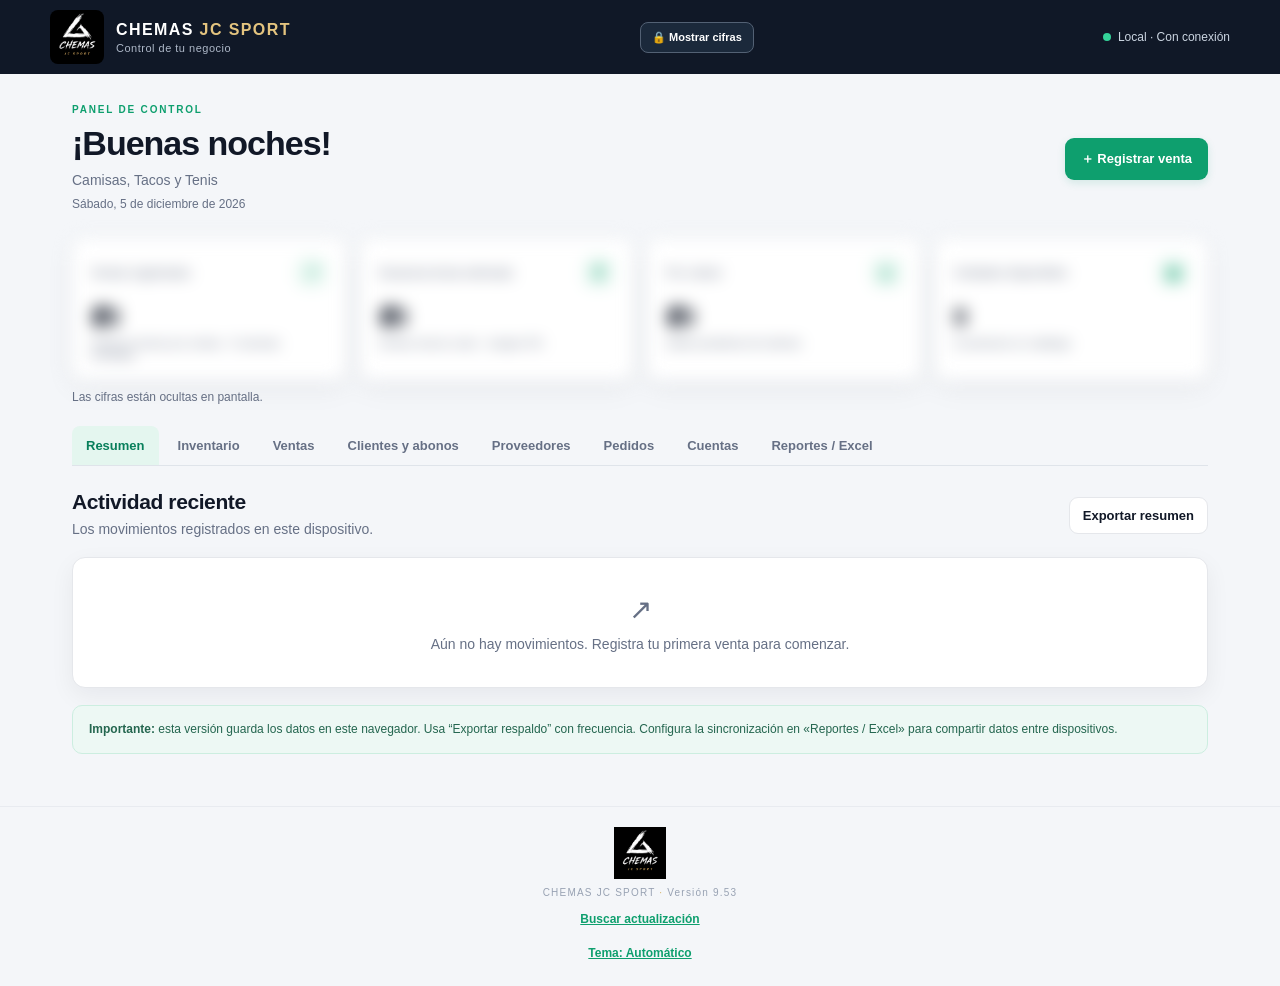
==== commit cc02de27: "chemas_jc_sport_v9_53" ====
--- a/index.html
+++ b/index.html
@@ -22,7 +22,7 @@
   <section id="page-orders" class="page"><div class="section-head"><div><h2>Pedidos</h2><p class="muted">Registra encargos de clientes con adelanto, talla, dorsal y foto.</p></div><div class="head-actions"><button class="primary" id="addOrderBtn">＋ Nuevo pedido</button><button class="secondary" id="ordSendMany" type="button">📤 Enviar al proveedor</button></div></div><div class="order-filters"><div class="field" style="grid-column:1/-1"><label for="ordSearch">Buscar pedido</label><input type="search" id="ordSearch" placeholder="Equipo, cliente, talla, dorsal, parche…" autocomplete="off"></div><div class="field"><label for="ordFrom">Pedidos desde</label><input type="date" id="ordFrom"></div><div class="field"><label for="ordTo">Hasta</label><input type="date" id="ordTo"></div><div class="field"><label for="ordStatus">Estado</label><select id="ordStatus"><option value="activos">Todos (sin cancelados)</option><option value="Pendiente">Pendiente</option><option value="Encargado">Encargado</option><option value="Recibido">Recibido</option><option value="Entregado">Entregado</option><option value="Cancelado">Cancelado</option><option value="todos">Todos, incluso cancelados</option></select></div><div class="order-filter-actions"><button class="secondary" id="ordClear" type="button">Limpiar filtros</button><button class="primary" id="ordPdfShirts" type="button">📄 PDF de camisas</button><button class="primary" id="ordPdfShoes" type="button">📄 PDF de tacos y tenis</button></div></div><div id="ordersList" class="panel table-panel"></div></section>
   <section id="page-accounts" class="page"><div class="section-head"><div><h2>Cuentas y sobres</h2><p class="muted">Lleva el dinero de tus sobres: CHEMAS, TENIS Y TACOS y BCR Ganancia negocio.</p></div><div class="head-actions"><button class="primary" id="sobAdd" type="button">＋ Movimiento</button><button class="secondary" id="sobTransfer" type="button">↔ Traspaso</button><button class="secondary" id="sobPrivacy" type="button">👁 Mostrar / ocultar cifras</button></div></div><div id="accountsBody"></div></section><section id="page-reports" class="page"><div class="section-head"><div><h2>Reportes y exportación</h2><p class="muted">Descarga tus datos para analizarlos o guardarlos en Excel.</p></div></div><div class="report-card"><img class="report-logo" src="logo.png" alt="Logo Chemas JC Sport"><div class="report-icon">▦</div><h3>Libro Excel completo</h3><p>Un solo archivo de Excel con pestañas separadas para inventario, ventas, clientes, abonos, proveedores, consignaciones, pagos a proveedores y pedidos.</p><button class="primary full" id="exportWorkbookBtn">Exportar libro Excel completo</button></div><div class="section-head backup-head"><div><h2>Sincronización con Google Sheets</h2><p class="muted">Conecta este dispositivo a tu hoja para ver los mismos datos en iPhone y computadora.</p></div></div><div class="panel sync-panel"><div class="field"><label for="syncUrl">URL del script (termina en /exec)</label><input id="syncUrl" type="url" placeholder="https://script.google.com/macros/s/…/exec" autocomplete="off" autocapitalize="off"></div><div class="field"><label for="syncKey">Clave de sincronización</label><input id="syncKey" type="password" autocomplete="off"></div><div class="backup-actions"><button class="primary" id="syncSave" type="button">Guardar y sincronizar</button><button class="secondary" id="syncNow" type="button">Sincronizar ahora</button><button class="secondary" id="syncLink" type="button">Copiar enlace para otro dispositivo</button><button class="secondary" id="syncOff" type="button">Desconectar</button></div><div class="backup-actions"><button class="secondary" id="syncPinBtn" type="button">🔐 Crear PIN de protección</button><button class="secondary" id="syncPinChange" type="button" hidden>Cambiar PIN</button><button class="secondary" id="syncPinRemove" type="button" hidden>Quitar PIN</button></div><p class="muted" id="syncLockInfo"></p><p class="muted" id="syncInfo">Sin configurar: los datos viven solo en este dispositivo.</p><p class="muted">Las fotos de pedidos se quedan en el dispositivo donde se tomaron. No edites filas a mano en la hoja.</p></div><div class="section-head backup-head"><div><h2>Respaldo completo</h2><p class="muted">Guarda todos los registros en un archivo JSON para recuperarlos luego.</p></div><div class="backup-actions"><button id="backupBtn" class="primary">Exportar respaldo</button><label class="secondary upload-btn">Importar respaldo<input id="restoreInput" type="file" accept="application/json" hidden></label></div></div><div class="note warning"><strong>Protección de datos:</strong> el archivo de respaldo contiene información del negocio y de clientes. Guárdalo en un lugar privado. El libro Excel se descarga en formato .xls compatible con Excel y contiene pestañas por módulo. Mantén también un respaldo JSON privado.</div></section>
 </main>
-<footer><img class="footer-logo" src="logo.png" alt="Chemas JC Sport"><div>CHEMAS JC SPORT <span>·</span> Versión 9.52</div><button type="button" id="checkUpdate" class="link-btn">Buscar actualización</button><button type="button" id="themeBtn" class="link-btn">Tema: Automático</button></footer><script>(function(){function g(){var e=document.getElementById("greeting");if(!e)return;var d=new Date(),n=d.getHours();e.textContent=n<12?"¡Buenos días!":n<19?"¡Buenas tardes!":"¡Buenas noches!";var t=document.getElementById("todayDate");if(t){var s;try{s=d.toLocaleDateString("es-CR",{weekday:"long",day:"numeric",month:"long",year:"numeric"})}catch(x){s=d.toLocaleDateString()}t.textContent=s.charAt(0).toUpperCase()+s.slice(1)}}g();setInterval(g,60000)})();</script><script>(function(){var b=document.getElementById("themeBtn");if(!b)return;var names={auto:"Automático",light:"Claro",dark:"Oscuro"};function cur(){try{var t=localStorage.getItem("chemas-theme");return t==="dark"||t==="light"?t:"auto"}catch(e){return"auto"}}function apply(t){var r=document.documentElement;if(t==="auto")r.removeAttribute("data-theme");else r.setAttribute("data-theme",t);try{if(t==="auto")localStorage.removeItem("chemas-theme");else localStorage.setItem("chemas-theme",t)}catch(e){}var d=t==="dark"||(t==="auto"&&matchMedia("(prefers-color-scheme: dark)").matches);var m=document.querySelector("meta[name=theme-color]");if(m)m.content=d?"#141312":"#101827";b.textContent="Tema: "+names[t]}b.textContent="Tema: "+names[cur()];b.onclick=function(){var c=cur();apply(c==="auto"?"light":c==="light"?"dark":"auto")};try{matchMedia("(prefers-color-scheme: dark)").addEventListener("change",function(){if(cur()==="auto")apply("auto")})}catch(e){}})();</script>
+<footer><img class="footer-logo" src="logo.png" alt="Chemas JC Sport"><div>CHEMAS JC SPORT <span>·</span> Versión 9.53</div><button type="button" id="checkUpdate" class="link-btn">Buscar actualización</button><button type="button" id="themeBtn" class="link-btn">Tema: Automático</button></footer><script>(function(){function g(){var e=document.getElementById("greeting");if(!e)return;var d=new Date(),n=d.getHours();e.textContent=n<12?"¡Buenos días!":n<19?"¡Buenas tardes!":"¡Buenas noches!";var t=document.getElementById("todayDate");if(t){var s;try{s=d.toLocaleDateString("es-CR",{weekday:"long",day:"numeric",month:"long",year:"numeric"})}catch(x){s=d.toLocaleDateString()}t.textContent=s.charAt(0).toUpperCase()+s.slice(1)}}g();setInterval(g,60000)})();</script><script>(function(){var b=document.getElementById("themeBtn");if(!b)return;var names={auto:"Automático",light:"Claro",dark:"Oscuro"};function cur(){try{var t=localStorage.getItem("chemas-theme");return t==="dark"||t==="light"?t:"auto"}catch(e){return"auto"}}function apply(t){var r=document.documentElement;if(t==="auto")r.removeAttribute("data-theme");else r.setAttribute("data-theme",t);try{if(t==="auto")localStorage.removeItem("chemas-theme");else localStorage.setItem("chemas-theme",t)}catch(e){}var d=t==="dark"||(t==="auto"&&matchMedia("(prefers-color-scheme: dark)").matches);var m=document.querySelector("meta[name=theme-color]");if(m)m.content=d?"#141312":"#101827";b.textContent="Tema: "+names[t]}b.textContent="Tema: "+names[cur()];b.onclick=function(){var c=cur();apply(c==="auto"?"light":c==="light"?"dark":"auto")};try{matchMedia("(prefers-color-scheme: dark)").addEventListener("change",function(){if(cur()==="auto")apply("auto")})}catch(e){}})();</script>
 <div id="modalRoot"></div><div id="toast" role="status" aria-live="polite"></div>
 <script src="html2canvas.min.js"></script><script src="jspdf.umd.min.js"></script><script src="app.js"></script>
 </body></html>
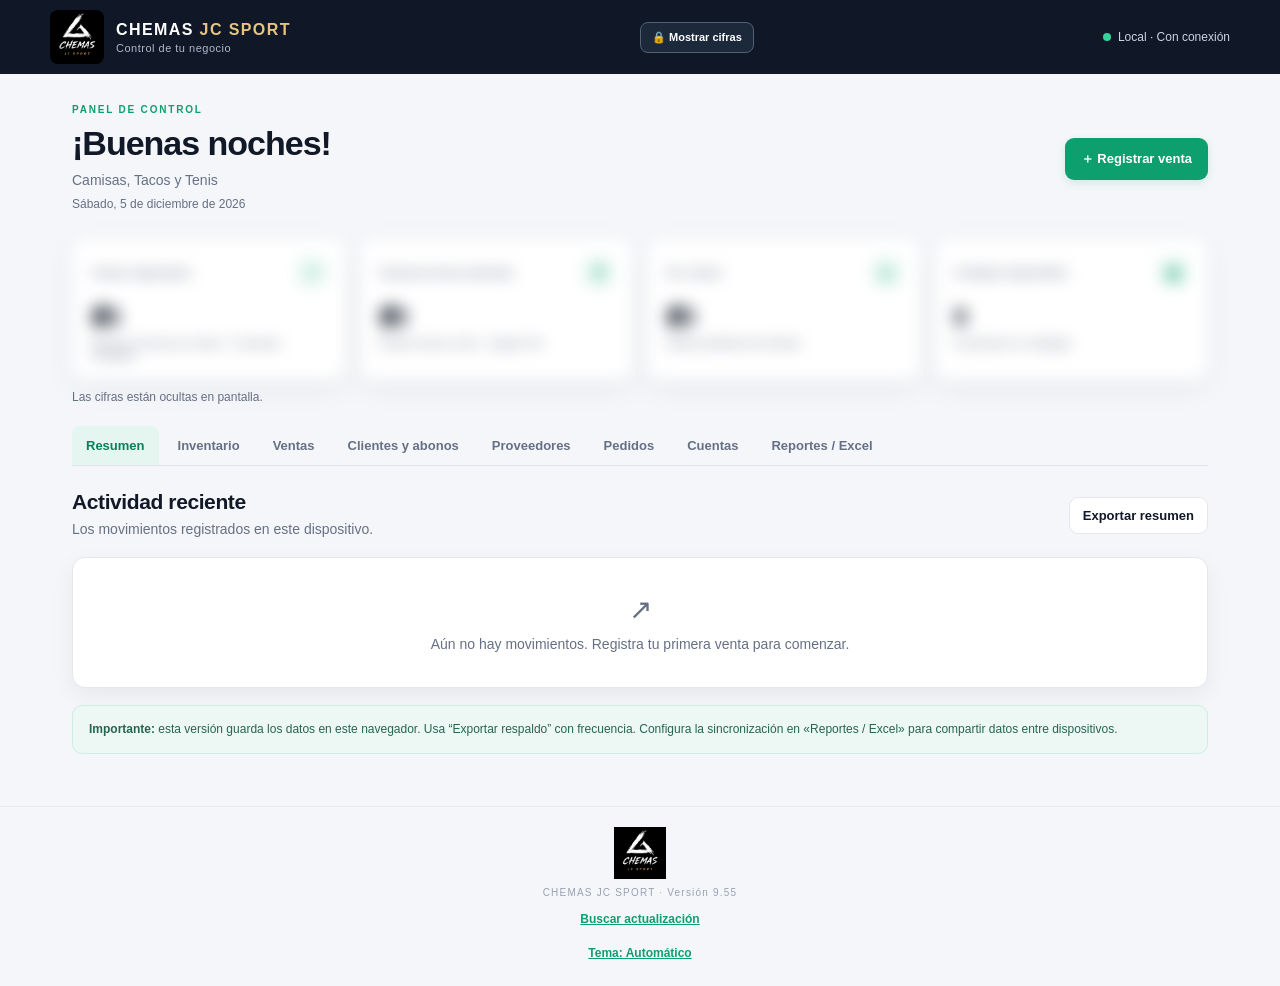
==== commit 2d43dfbb: "chemas_jc_sport_v9_55" ====
--- a/index.html
+++ b/index.html
@@ -1,7 +1,7 @@
 <!doctype html>
 <html lang="es">
 <head>
-  <meta charset="utf-8"><meta name="viewport" content="width=device-width, initial-scale=1, viewport-fit=cover">
+  <meta charset="utf-8"><meta name="viewport" content="width=device-width, initial-scale=1, maximum-scale=1, viewport-fit=cover">
   <meta name="theme-color" content="#101827"><script>(function(){try{var t=localStorage.getItem("chemas-theme");if(t==="dark"||t==="light")document.documentElement.setAttribute("data-theme",t);var d=t==="dark"||(t!=="light"&&matchMedia("(prefers-color-scheme: dark)").matches);var m=document.querySelector('meta[name=theme-color]');if(m)m.content=d?"#141312":"#101827";}catch(e){}})();</script><meta name="description" content="Control de inventario, ventas y cuentas por cobrar de Chemas JC Sport">
   <link rel="manifest" href="manifest.json"><link rel="icon" href="icon-192-v2.png"><link rel="apple-touch-icon" sizes="180x180" href="[data-uri]"><link rel="apple-touch-icon" sizes="167x167" href="apple-touch-icon-v2.png"><meta name="apple-mobile-web-app-capable" content="yes"><meta name="mobile-web-app-capable" content="yes"><meta name="apple-mobile-web-app-title" content="Chemas JC Sport"><meta name="apple-mobile-web-app-status-bar-style" content="black-translucent"><meta name="format-detection" content="telephone=no"><link rel="stylesheet" href="styles.css">
   <title>Chemas JC Sport | Control del negocio</title>
@@ -22,7 +22,7 @@
   <section id="page-orders" class="page"><div class="section-head"><div><h2>Pedidos</h2><p class="muted">Registra encargos de clientes con adelanto, talla, dorsal y foto.</p></div><div class="head-actions"><button class="primary" id="addOrderBtn">＋ Nuevo pedido</button><button class="secondary" id="ordSendMany" type="button">📤 Enviar al proveedor</button></div></div><div class="order-filters"><div class="field" style="grid-column:1/-1"><label for="ordSearch">Buscar pedido</label><input type="search" id="ordSearch" placeholder="Equipo, cliente, talla, dorsal, parche…" autocomplete="off"></div><div class="field"><label for="ordFrom">Pedidos desde</label><input type="date" id="ordFrom"></div><div class="field"><label for="ordTo">Hasta</label><input type="date" id="ordTo"></div><div class="field"><label for="ordStatus">Estado</label><select id="ordStatus"><option value="activos">Todos (sin cancelados)</option><option value="Pendiente">Pendiente</option><option value="Encargado">Encargado</option><option value="Recibido">Recibido</option><option value="Entregado">Entregado</option><option value="Cancelado">Cancelado</option><option value="todos">Todos, incluso cancelados</option></select></div><div class="order-filter-actions"><button class="secondary" id="ordClear" type="button">Limpiar filtros</button><button class="primary" id="ordPdfShirts" type="button">📄 PDF de camisas</button><button class="primary" id="ordPdfShoes" type="button">📄 PDF de tacos y tenis</button></div></div><div id="ordersList" class="panel table-panel"></div></section>
   <section id="page-accounts" class="page"><div class="section-head"><div><h2>Cuentas y sobres</h2><p class="muted">Lleva el dinero de tus sobres: CHEMAS, TENIS Y TACOS y BCR Ganancia negocio.</p></div><div class="head-actions"><button class="primary" id="sobAdd" type="button">＋ Movimiento</button><button class="secondary" id="sobTransfer" type="button">↔ Traspaso</button><button class="secondary" id="sobPrivacy" type="button">👁 Mostrar / ocultar cifras</button></div></div><div id="accountsBody"></div></section><section id="page-reports" class="page"><div class="section-head"><div><h2>Reportes y exportación</h2><p class="muted">Descarga tus datos para analizarlos o guardarlos en Excel.</p></div></div><div class="report-card"><img class="report-logo" src="logo.png" alt="Logo Chemas JC Sport"><div class="report-icon">▦</div><h3>Libro Excel completo</h3><p>Un solo archivo de Excel con pestañas separadas para inventario, ventas, clientes, abonos, proveedores, consignaciones, pagos a proveedores y pedidos.</p><button class="primary full" id="exportWorkbookBtn">Exportar libro Excel completo</button></div><div class="section-head backup-head"><div><h2>Sincronización con Google Sheets</h2><p class="muted">Conecta este dispositivo a tu hoja para ver los mismos datos en iPhone y computadora.</p></div></div><div class="panel sync-panel"><div class="field"><label for="syncUrl">URL del script (termina en /exec)</label><input id="syncUrl" type="url" placeholder="https://script.google.com/macros/s/…/exec" autocomplete="off" autocapitalize="off"></div><div class="field"><label for="syncKey">Clave de sincronización</label><input id="syncKey" type="password" autocomplete="off"></div><div class="backup-actions"><button class="primary" id="syncSave" type="button">Guardar y sincronizar</button><button class="secondary" id="syncNow" type="button">Sincronizar ahora</button><button class="secondary" id="syncLink" type="button">Copiar enlace para otro dispositivo</button><button class="secondary" id="syncOff" type="button">Desconectar</button></div><div class="backup-actions"><button class="secondary" id="syncPinBtn" type="button">🔐 Crear PIN de protección</button><button class="secondary" id="syncPinChange" type="button" hidden>Cambiar PIN</button><button class="secondary" id="syncPinRemove" type="button" hidden>Quitar PIN</button></div><p class="muted" id="syncLockInfo"></p><p class="muted" id="syncInfo">Sin configurar: los datos viven solo en este dispositivo.</p><p class="muted">Las fotos de pedidos se quedan en el dispositivo donde se tomaron. No edites filas a mano en la hoja.</p></div><div class="section-head backup-head"><div><h2>Respaldo completo</h2><p class="muted">Guarda todos los registros en un archivo JSON para recuperarlos luego.</p></div><div class="backup-actions"><button id="backupBtn" class="primary">Exportar respaldo</button><label class="secondary upload-btn">Importar respaldo<input id="restoreInput" type="file" accept="application/json" hidden></label></div></div><div class="note warning"><strong>Protección de datos:</strong> el archivo de respaldo contiene información del negocio y de clientes. Guárdalo en un lugar privado. El libro Excel se descarga en formato .xls compatible con Excel y contiene pestañas por módulo. Mantén también un respaldo JSON privado.</div></section>
 </main>
-<footer><img class="footer-logo" src="logo.png" alt="Chemas JC Sport"><div>CHEMAS JC SPORT <span>·</span> Versión 9.53</div><button type="button" id="checkUpdate" class="link-btn">Buscar actualización</button><button type="button" id="themeBtn" class="link-btn">Tema: Automático</button></footer><script>(function(){function g(){var e=document.getElementById("greeting");if(!e)return;var d=new Date(),n=d.getHours();e.textContent=n<12?"¡Buenos días!":n<19?"¡Buenas tardes!":"¡Buenas noches!";var t=document.getElementById("todayDate");if(t){var s;try{s=d.toLocaleDateString("es-CR",{weekday:"long",day:"numeric",month:"long",year:"numeric"})}catch(x){s=d.toLocaleDateString()}t.textContent=s.charAt(0).toUpperCase()+s.slice(1)}}g();setInterval(g,60000)})();</script><script>(function(){var b=document.getElementById("themeBtn");if(!b)return;var names={auto:"Automático",light:"Claro",dark:"Oscuro"};function cur(){try{var t=localStorage.getItem("chemas-theme");return t==="dark"||t==="light"?t:"auto"}catch(e){return"auto"}}function apply(t){var r=document.documentElement;if(t==="auto")r.removeAttribute("data-theme");else r.setAttribute("data-theme",t);try{if(t==="auto")localStorage.removeItem("chemas-theme");else localStorage.setItem("chemas-theme",t)}catch(e){}var d=t==="dark"||(t==="auto"&&matchMedia("(prefers-color-scheme: dark)").matches);var m=document.querySelector("meta[name=theme-color]");if(m)m.content=d?"#141312":"#101827";b.textContent="Tema: "+names[t]}b.textContent="Tema: "+names[cur()];b.onclick=function(){var c=cur();apply(c==="auto"?"light":c==="light"?"dark":"auto")};try{matchMedia("(prefers-color-scheme: dark)").addEventListener("change",function(){if(cur()==="auto")apply("auto")})}catch(e){}})();</script>
+<footer><img class="footer-logo" src="logo.png" alt="Chemas JC Sport"><div>CHEMAS JC SPORT <span>·</span> Versión 9.55</div><button type="button" id="checkUpdate" class="link-btn">Buscar actualización</button><button type="button" id="themeBtn" class="link-btn">Tema: Automático</button></footer><script>(function(){function g(){var e=document.getElementById("greeting");if(!e)return;var d=new Date(),n=d.getHours();e.textContent=n<12?"¡Buenos días!":n<19?"¡Buenas tardes!":"¡Buenas noches!";var t=document.getElementById("todayDate");if(t){var s;try{s=d.toLocaleDateString("es-CR",{weekday:"long",day:"numeric",month:"long",year:"numeric"})}catch(x){s=d.toLocaleDateString()}t.textContent=s.charAt(0).toUpperCase()+s.slice(1)}}g();setInterval(g,60000)})();</script><script>(function(){var b=document.getElementById("themeBtn");if(!b)return;var names={auto:"Automático",light:"Claro",dark:"Oscuro"};function cur(){try{var t=localStorage.getItem("chemas-theme");return t==="dark"||t==="light"?t:"auto"}catch(e){return"auto"}}function apply(t){var r=document.documentElement;if(t==="auto")r.removeAttribute("data-theme");else r.setAttribute("data-theme",t);try{if(t==="auto")localStorage.removeItem("chemas-theme");else localStorage.setItem("chemas-theme",t)}catch(e){}var d=t==="dark"||(t==="auto"&&matchMedia("(prefers-color-scheme: dark)").matches);var m=document.querySelector("meta[name=theme-color]");if(m)m.content=d?"#141312":"#101827";b.textContent="Tema: "+names[t]}b.textContent="Tema: "+names[cur()];b.onclick=function(){var c=cur();apply(c==="auto"?"light":c==="light"?"dark":"auto")};try{matchMedia("(prefers-color-scheme: dark)").addEventListener("change",function(){if(cur()==="auto")apply("auto")})}catch(e){}})();</script>
 <div id="modalRoot"></div><div id="toast" role="status" aria-live="polite"></div>
 <script src="html2canvas.min.js"></script><script src="jspdf.umd.min.js"></script><script src="app.js"></script>
 </body></html>
--- a/styles.css
+++ b/styles.css
@@ -156,3 +156,6 @@
 .modal,.modal-body,.modal-body .field,.modal-body input,.modal-body select,.modal-body textarea{max-width:100%;min-width:0}
 .modal-body input,.modal-body select,.modal-body textarea{font-size:16px;-webkit-text-size-adjust:100%}
 .modal-body{padding-bottom:max(20px,env(safe-area-inset-bottom))}
+
+/* v9.55: ningún campo con letra menor a 16px (evita el zoom automático de iPhone) */
+input:not([type=checkbox]):not([type=radio]):not([type=file]):not([type=range]):not([type=color]),select,textarea{font-size:16px!important}
